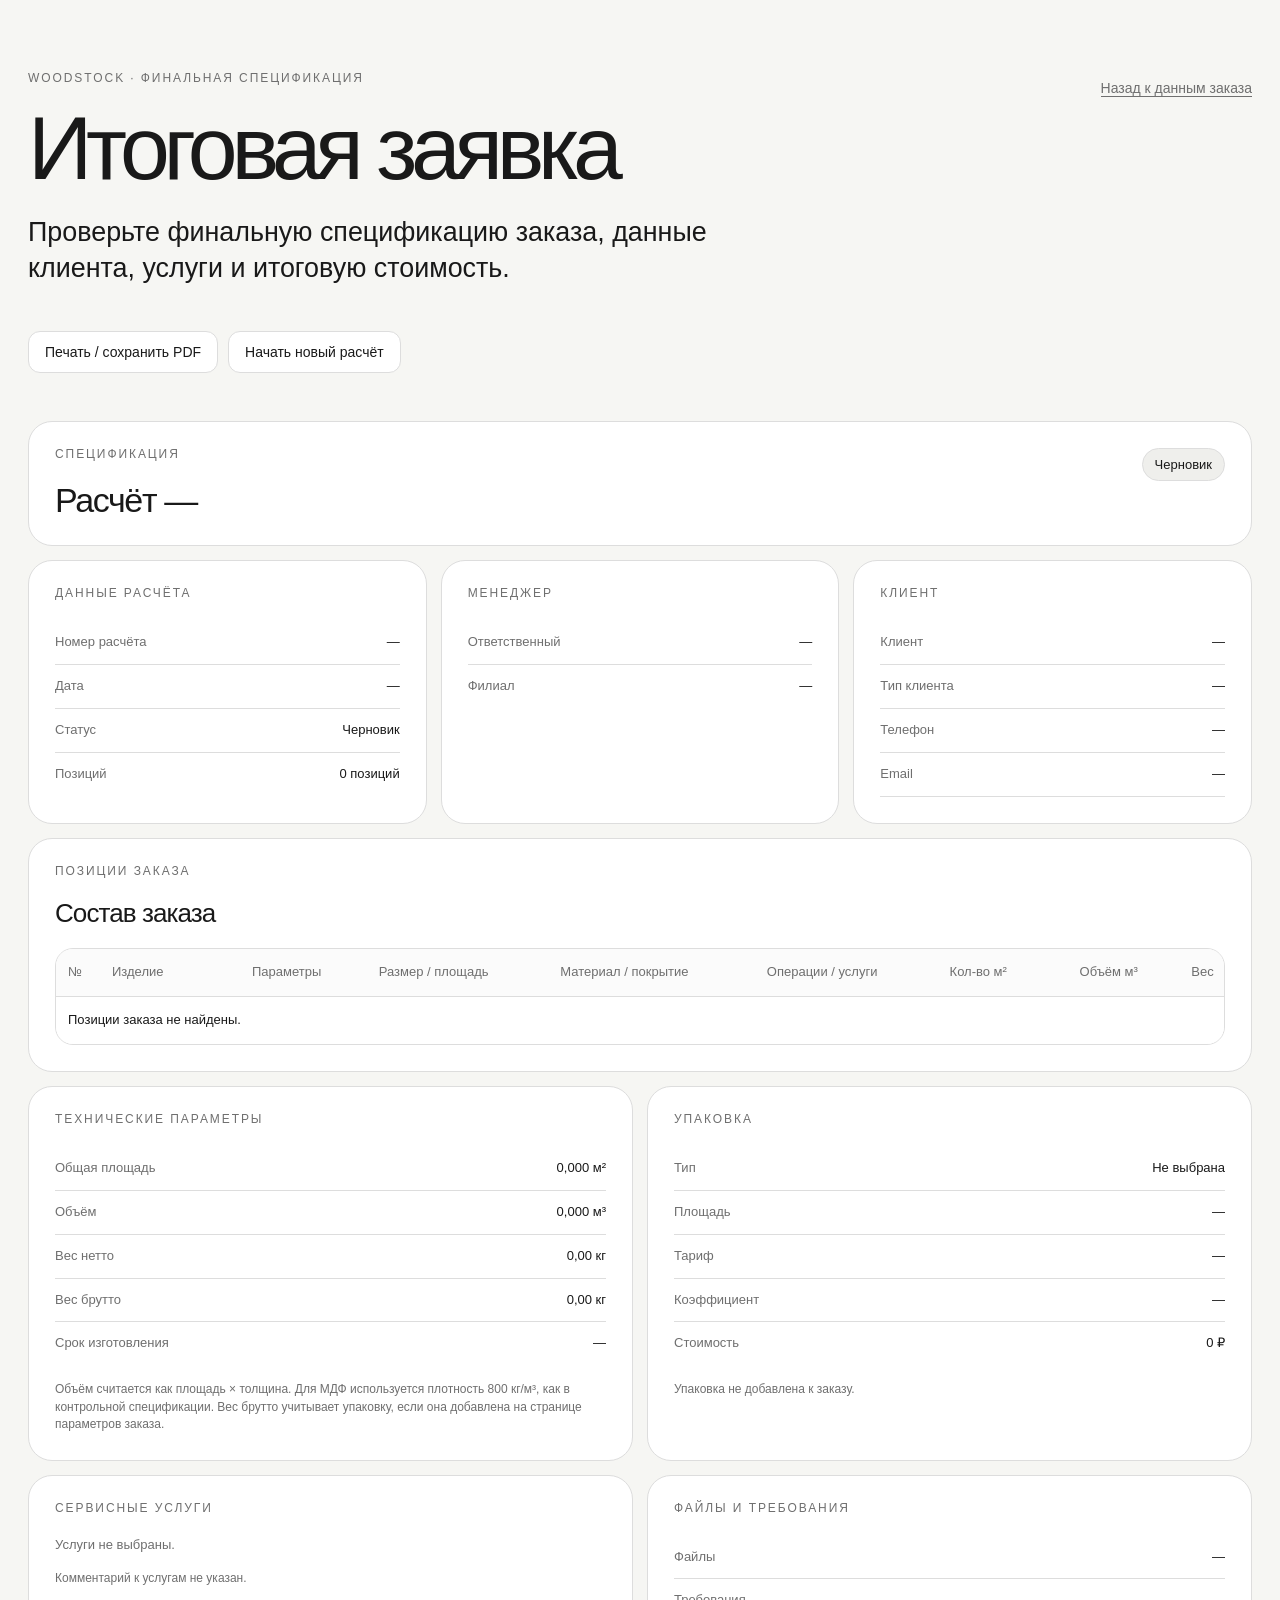
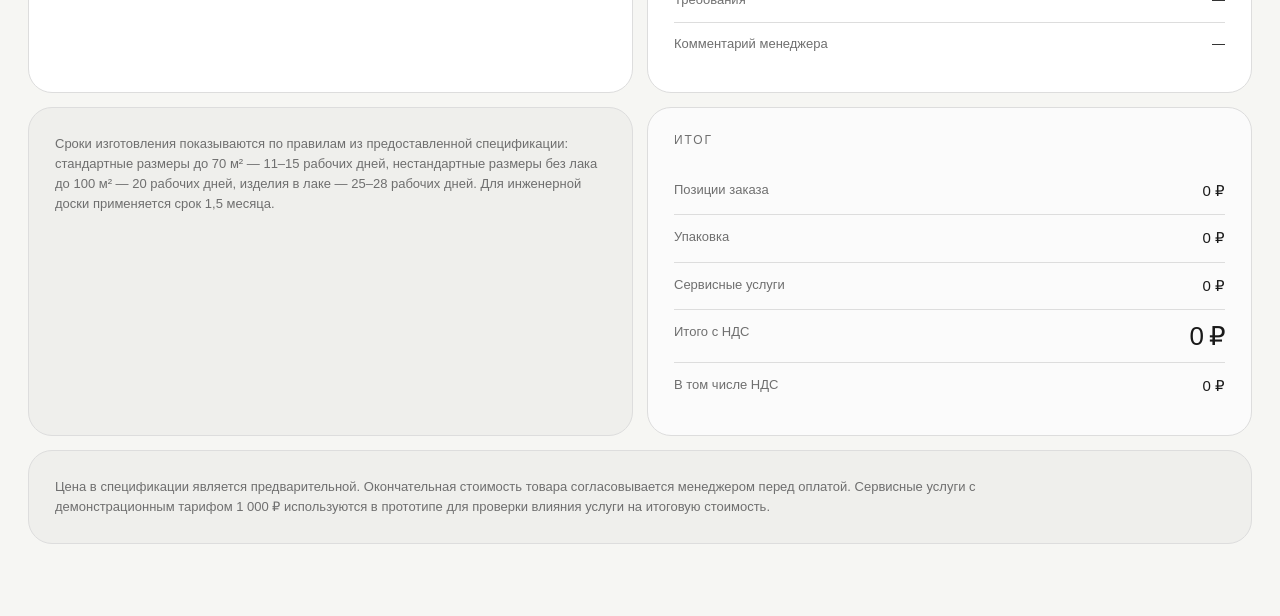
==== pages/final-specification.html @ cfa59ae8 "Initial prototype" ====
<!DOCTYPE html>
<html lang="ru">
<head>
  <meta charset="UTF-8" />
  <meta name="viewport" content="width=device-width, initial-scale=1.0" />
  <title>Woodstock — финальная спецификация</title>
  <link rel="stylesheet" href="../css/main.css" />
  <style>
    .final-table {
      min-width: 1380px;
    }
  </style>
</head>
<body>
  <main class="start-page calc-page final-page">
    <section class="calc-head final-page__head">
      <div>
        <p class="kicker">WOODSTOCK · Финальная спецификация</p>
        <h1>Итоговая заявка</h1>
        <p class="lead">
          Проверьте финальную спецификацию заказа, данные клиента, услуги и итоговую стоимость.
        </p>
      </div>

      <a class="back-link no-print" href="order-details.html">Назад к данным заказа</a>
    </section>

    <section class="final-actions no-print">
      <button class="secondary-button" id="printBtn" type="button">
        Печать / сохранить PDF
      </button>

      <button class="secondary-button" id="newOrderBtn" type="button">
        Начать новый расчёт
      </button>
    </section>

    <section class="final-document">
      <section class="final-card final-card--header">
        <div>
          <p class="kicker">Спецификация</p>
          <h2>Расчёт <span id="orderNumber">—</span></h2>
        </div>

        <div class="final-status">
          <span id="orderStatus">—</span>
        </div>
      </section>

      <section class="final-grid">
        <div class="final-card">
          <p class="kicker">Данные расчёта</p>

          <dl class="final-list">
            <div>
              <dt>Номер расчёта</dt>
              <dd id="metaOrderNumber">—</dd>
            </div>
            <div>
              <dt>Дата</dt>
              <dd id="metaOrderDate">—</dd>
            </div>
            <div>
              <dt>Статус</dt>
              <dd id="metaOrderStatus">—</dd>
            </div>
            <div>
              <dt>Позиций</dt>
              <dd id="metaItemsCount">—</dd>
            </div>
          </dl>
        </div>

        <div class="final-card">
          <p class="kicker">Менеджер</p>

          <dl class="final-list">
            <div>
              <dt>Ответственный</dt>
              <dd id="managerName">—</dd>
            </div>
            <div>
              <dt>Филиал</dt>
              <dd id="managerBranch">—</dd>
            </div>
          </dl>
        </div>

        <div class="final-card">
          <p class="kicker">Клиент</p>

          <dl class="final-list">
            <div>
              <dt>Клиент</dt>
              <dd id="clientName">—</dd>
            </div>
            <div>
              <dt>Тип клиента</dt>
              <dd id="clientType">—</dd>
            </div>
            <div>
              <dt>Телефон</dt>
              <dd id="clientPhone">—</dd>
            </div>
            <div>
              <dt>Email</dt>
              <dd id="clientEmail">—</dd>
            </div>
            <div id="companyRow">
              <dt>Компания</dt>
              <dd id="clientCompany">—</dd>
            </div>
            <div id="innRow">
              <dt>ИНН</dt>
              <dd id="clientInn">—</dd>
            </div>
          </dl>
        </div>
      </section>

      <section class="final-card">
        <div class="final-card__head">
          <div>
            <p class="kicker">Позиции заказа</p>
            <h2>Состав заказа</h2>
          </div>
        </div>

        <div class="final-table-wrap">
          <table class="final-table">
            <thead>
              <tr>
                <th>№</th>
                <th>Изделие</th>
                <th>Параметры</th>
                <th>Размер / площадь</th>
                <th>Материал / покрытие</th>
                <th>Операции / услуги</th>
                <th>Кол-во м²</th>
                <th>Объём м³</th>
                <th>Вес</th>
                <th>Срок</th>
                <th>Стоимость</th>
              </tr>
            </thead>

            <tbody id="itemsTableBody"></tbody>
          </table>
        </div>
      </section>

      <section class="final-grid final-grid--two">
        <div class="final-card">
          <p class="kicker">Технические параметры</p>

          <dl class="final-list">
            <div>
              <dt>Общая площадь</dt>
              <dd id="technicalArea">—</dd>
            </div>
            <div>
              <dt>Объём</dt>
              <dd id="technicalVolume">—</dd>
            </div>
            <div>
              <dt>Вес нетто</dt>
              <dd id="technicalNetWeight">—</dd>
            </div>
            <div>
              <dt>Вес брутто</dt>
              <dd id="technicalGrossWeight">—</dd>
            </div>
            <div>
              <dt>Срок изготовления</dt>
              <dd id="technicalProductionTerm">—</dd>
            </div>
          </dl>

          <p class="final-note">
            Объём считается как площадь × толщина. Для МДФ используется плотность 800 кг/м³, как в контрольной спецификации.
            Вес брутто учитывает упаковку, если она добавлена на странице параметров заказа.
          </p>
        </div>

        <div class="final-card">
          <p class="kicker">Упаковка</p>

          <dl class="final-list">
            <div>
              <dt>Тип</dt>
              <dd id="packagingName">—</dd>
            </div>
            <div>
              <dt>Площадь</dt>
              <dd id="packagingArea">—</dd>
            </div>
            <div>
              <dt>Тариф</dt>
              <dd id="packagingRate">—</dd>
            </div>
            <div>
              <dt>Коэффициент</dt>
              <dd id="packagingMultiplier">—</dd>
            </div>
            <div>
              <dt>Стоимость</dt>
              <dd id="packagingTotal">—</dd>
            </div>
          </dl>

          <p class="final-note" id="packagingNote">
            —
          </p>
        </div>
      </section>

      <section class="final-grid final-grid--two">
        <div class="final-card">
          <p class="kicker">Сервисные услуги</p>

          <div class="final-services" id="servicesList">
            Услуги не выбраны.
          </div>

          <p class="final-note" id="servicesComment">
            —
          </p>
        </div>

        <div class="final-card">
          <p class="kicker">Файлы и требования</p>

          <dl class="final-list">
            <div>
              <dt>Файлы</dt>
              <dd id="filesList">—</dd>
            </div>
            <div>
              <dt>Требования</dt>
              <dd id="orderRequirements">—</dd>
            </div>
            <div>
              <dt>Комментарий менеджера</dt>
              <dd id="managerComment">—</dd>
            </div>
          </dl>
        </div>
      </section>

      <section class="final-grid final-grid--two">
        <div class="final-card final-card--notice">
          <p>
            Сроки изготовления показываются по правилам из предоставленной спецификации:
            стандартные размеры до 70 м² — 11–15 рабочих дней, нестандартные размеры без лака до 100 м² — 20 рабочих дней,
            изделия в лаке — 25–28 рабочих дней. Для инженерной доски применяется срок 1,5 месяца.
          </p>
        </div>

        <div class="final-card final-card--total">
          <p class="kicker">Итог</p>

          <dl class="final-total-list">
            <div>
              <dt>Позиции заказа</dt>
              <dd id="itemsTotal">—</dd>
            </div>
            <div>
              <dt>Упаковка</dt>
              <dd id="summaryPackagingTotal">—</dd>
            </div>
            <div>
              <dt>Сервисные услуги</dt>
              <dd id="summaryServicesTotal">—</dd>
            </div>
            <div>
              <dt>Итого с НДС</dt>
              <dd id="finalTotal">—</dd>
            </div>
            <div>
              <dt>В том числе НДС</dt>
              <dd id="finalVat">—</dd>
            </div>
          </dl>
        </div>
      </section>

      <section class="final-card final-card--notice">
        <p>
          Цена в спецификации является предварительной. Окончательная стоимость товара
          согласовывается менеджером перед оплатой. Сервисные услуги с демонстрационным
          тарифом 1 000 ₽ используются в прототипе для проверки влияния услуги на итоговую стоимость.
        </p>
      </section>
    </section>
  </main>

  <script src="../js/final-specification.js"></script>
</body>
</html>
---- css/main.css ----
* {
  box-sizing: border-box;
}

:root {
  --bg: #f6f6f3;
  --white: #ffffff;
  --black: #111111;
  --text: #191919;
  --muted: #6f6f6f;
  --line: #dddddd;
  --line-dark: #bdbdbd;
  --soft: #efefec;
  --warning-bg: #f7f1e8;
  --warning-line: #ddc8a8;
  --ok-bg: #f1f6ef;
  --ok-line: #c9d8c0;
}

html {
  font-size: 16px;
}

body {
  margin: 0;
  font-family: Arial, Helvetica, sans-serif;
  color: var(--text);
  background: var(--bg);
}

a {
  color: inherit;
  text-decoration: none;
}

button,
input,
select,
textarea {
  font: inherit;
}

button {
  border: 0;
}

/* Base pages */

.start-page {
  min-height: 100vh;
  max-width: 1080px;
  margin: 0 auto;
  padding: 96px 28px 72px;
  display: grid;
  align-content: center;
  gap: 72px;
}

.start-hero {
  max-width: 820px;
}

.kicker {
  margin: 0 0 22px;
  font-size: 12px;
  line-height: 1;
  letter-spacing: 0.16em;
  text-transform: uppercase;
  color: var(--muted);
}

h1,
h2,
p {
  margin-top: 0;
}

h1 {
  max-width: 840px;
  margin-bottom: 28px;
  font-size: clamp(54px, 7vw, 92px);
  line-height: 0.94;
  font-weight: 500;
  letter-spacing: -0.07em;
}

.lead {
  max-width: 720px;
  margin-bottom: 18px;
  font-size: clamp(22px, 2.1vw, 28px);
  line-height: 1.35;
  color: var(--text);
}

.note {
  max-width: 660px;
  margin-bottom: 0;
  font-size: 15px;
  line-height: 1.55;
  color: var(--muted);
}

/* Start screen */

.mode-section {
  max-width: 860px;
}

.mode-section h2 {
  margin-bottom: 18px;
  font-size: 24px;
  line-height: 1.2;
  font-weight: 500;
  letter-spacing: -0.03em;
}

.mode-list {
  display: grid;
  gap: 10px;
}

.mode-card {
  min-height: 112px;
  padding: 24px 26px;
  display: grid;
  grid-template-columns: 1fr auto;
  gap: 24px;
  align-items: center;
  background: var(--white);
  border: 1px solid var(--line);
  border-radius: 24px;
}

.mode-card--active {
  cursor: pointer;
  transition:
    transform 0.16s ease,
    border-color 0.16s ease,
    background-color 0.16s ease;
}

.mode-card--active:hover {
  transform: translateY(-1px);
  border-color: var(--black);
  background: #fbfbfb;
}

.mode-card--disabled {
  opacity: 0.45;
  background: var(--soft);
}

.mode-card__body {
  display: grid;
  gap: 8px;
}

.mode-card__title {
  font-size: 22px;
  line-height: 1.15;
  font-weight: 500;
  letter-spacing: -0.03em;
}

.mode-card__text {
  max-width: 680px;
  font-size: 15px;
  line-height: 1.45;
  color: var(--muted);
}

.mode-card__action {
  padding: 9px 14px;
  font-size: 13px;
  color: var(--black);
  border: 1px solid var(--line);
  border-radius: 999px;
  background: #fafafa;
  white-space: nowrap;
}

/* Product type screen */

.product-page {
  gap: 56px;
}

.product-section {
  margin-top: 0;
}

.product-list {
  display: grid;
  gap: 10px;
}

.product-card {
  min-height: 118px;
  padding: 24px 26px;
  display: grid;
  grid-template-columns: 48px 1fr auto;
  gap: 24px;
  align-items: center;
  background: var(--white);
  border: 1px solid var(--line);
  border-radius: 24px;
  cursor: pointer;
  transition:
    transform 0.16s ease,
    border-color 0.16s ease,
    background-color 0.16s ease;
}

.product-card:hover {
  transform: translateY(-1px);
  border-color: var(--black);
  background: #fbfbfb;
}

.product-card__number {
  font-size: 13px;
  color: var(--muted);
  letter-spacing: 0.08em;
}

.product-card__body {
  display: grid;
  gap: 8px;
}

.product-card__title {
  font-size: 22px;
  line-height: 1.15;
  font-weight: 500;
  letter-spacing: -0.03em;
}

.product-card__text {
  max-width: 680px;
  font-size: 15px;
  line-height: 1.45;
  color: var(--muted);
}

.product-card__action {
  padding: 9px 14px;
  font-size: 13px;
  color: var(--black);
  border: 1px solid var(--line);
  border-radius: 999px;
  background: #fafafa;
  white-space: nowrap;
}

.page-nav {
  max-width: 860px;
  padding-top: 18px;
  border-top: 1px solid var(--line);
}

.page-nav a {
  font-size: 14px;
  color: var(--muted);
  border-bottom: 1px solid currentColor;
}

.page-nav a:hover {
  color: var(--black);
}

/* Calculation screen */

.calc-page {
  max-width: 1280px;
  padding-top: 72px;
  gap: 48px;
  align-content: start;
}

.calc-head {
  display: flex;
  justify-content: space-between;
  align-items: flex-start;
  gap: 32px;
}

.calc-head h1 {
  max-width: 780px;
  margin-bottom: 24px;
}

.back-link {
  flex: 0 0 auto;
  margin-top: 8px;
  font-size: 14px;
  color: var(--muted);
  border-bottom: 1px solid currentColor;
}

.back-link:hover {
  color: var(--black);
}

.calc-layout {
  display: grid;
  grid-template-columns: minmax(0, 1fr) 390px;
  gap: 28px;
  align-items: start;
}

.calc-form {
  display: grid;
  gap: 14px;
}

.form-block {
  min-width: 0;
  padding: 26px;
  background: var(--white);
  border: 1px solid var(--line);
  border-radius: 24px;
}

.form-block h2 {
  margin-bottom: 22px;
  font-size: 22px;
  line-height: 1.2;
  font-weight: 500;
  letter-spacing: -0.03em;
}

.field {
  min-width: 0;
  margin-bottom: 20px;
  display: grid;
  gap: 8px;
}

.field:last-child {
  margin-bottom: 0;
}

.field__label {
  display: block;
  font-size: 14px;
  line-height: 1.25;
  color: var(--text);
}

.field__note {
  max-width: 680px;
  font-size: 13px;
  line-height: 1.45;
  color: var(--muted);
}

input,
select,
textarea {
  width: 100%;
  min-width: 0;
  max-width: 100%;
  min-height: 48px;
  padding: 12px 14px;
  font-family: Arial, Helvetica, sans-serif;
  font-size: 15px;
  color: var(--text);
  background: #fbfbfb;
  border: 1px solid var(--line);
  border-radius: 14px;
  outline: none;
}

textarea {
  resize: vertical;
  line-height: 1.45;
}

input:focus,
select:focus,
textarea:focus {
  border-color: var(--black);
  background: var(--white);
}

input:disabled,
select:disabled {
  color: var(--muted);
  background: var(--soft);
  cursor: not-allowed;
}

/* Generic form grids */

.field-grid {
  display: grid;
  grid-template-columns: repeat(3, minmax(0, 1fr));
  gap: 14px;
  align-items: start;
}

.field-grid > .field {
  min-width: 0;
}

/* Old single-size grid support */

.field-grid--size {
  grid-template-columns:
    minmax(0, 1fr)
    minmax(0, 1fr)
    minmax(140px, 180px);
}

.field-grid--size .field:last-child {
  max-width: 180px;
}

/* Multi-size rows */

.standard-size-list {
  margin: 0 0 28px;
  padding: 18px;
  background: var(--soft);
  border: 1px solid var(--line);
  border-radius: 18px;
}

.standard-size-list .field__label {
  display: block;
  margin-bottom: 10px;
  font-size: 16px;
  line-height: 1.25;
  font-weight: 500;
  color: var(--text);
}

.standard-size-list .field__note {
  margin: 0;
  max-width: 820px;
  font-size: 14px;
  line-height: 1.5;
  color: var(--muted);
}

.standard-size-values {
  margin-top: 14px;
  display: grid;
  grid-template-columns: repeat(3, minmax(0, 1fr));
  gap: 8px;
}

.standard-size-values span {
  padding: 9px 10px;
  display: block;
  min-width: 0;
  font-size: 13px;
  line-height: 1.25;
  font-weight: 400;
  color: var(--text);
  background: var(--white);
  border: 1px solid var(--line);
  border-radius: 12px;
  text-align: left;
  white-space: nowrap;
}

.standard-size-values span:not(:last-child)::after {
  display: none;
}

.size-rows-head {
  margin: 0 0 16px;
  display: grid;
  gap: 5px;
}

.size-rows-head span {
  font-size: 16px;
  line-height: 1.25;
  font-weight: 500;
  color: var(--text);
}

.size-rows-head small {
  font-size: 13px;
  line-height: 1.45;
  color: var(--muted);
}

.size-rows {
  display: grid;
  gap: 12px;
}

.size-row {
  padding: 16px;
  background: #fbfbfb;
  border: 1px solid var(--line);
  border-radius: 18px;
}

.field-grid--size-row {
  display: grid;
  grid-template-columns:
    minmax(0, 1fr)
    minmax(0, 1fr)
    minmax(130px, 170px)
    92px;
  gap: 12px;
  align-items: start;
}

.field-grid--size-row .field {
  margin-bottom: 0;
}

.size-row__actions {
  min-width: 0;
  padding-top: 26px;
  display: flex;
  align-items: flex-start;
}

.size-row__remove {
  width: 100%;
  min-height: 48px;
  padding: 10px 12px;
  font-size: 13px;
  line-height: 1.2;
  color: var(--muted);
  background: var(--white);
  border: 1px solid var(--line);
  border-radius: 12px;
  cursor: pointer;
}

.size-row__remove:hover {
  color: var(--text);
  border-color: var(--black);
}

.size-row__remove:disabled {
  opacity: 0.45;
  cursor: default;
  color: var(--muted);
  background: var(--soft);
  border-color: var(--line);
}

.add-size-row-button {
  width: fit-content;
  min-height: 44px;
  margin-top: 16px;
  padding: 10px 16px;
  font-size: 14px;
  line-height: 1.2;
  border-radius: 12px;
}

.size-note {
  margin: 12px 0 0;
  max-width: 760px;
}

/* Conditional blocks */

.conditional-block {
  display: grid;
  gap: 20px;
}

.is-hidden {
  display: none !important;
}

.field-warning {
  margin: 4px 0 0;
  padding: 12px 14px;
  font-size: 13px;
  line-height: 1.45;
  color: var(--black);
  background: #f1f1ee;
  border: 1px solid var(--line-dark);
  border-radius: 14px;
}

/* Status */

.field-status {
  margin-top: 12px;
  padding: 13px 14px;
  font-size: 14px;
  line-height: 1.45;
  border-radius: 14px;
  border: 1px solid var(--line);
}

.field-status--ok {
  color: var(--text);
  background: var(--ok-bg);
  border-color: var(--ok-line);
}

.field-status--warning {
  color: var(--text);
  background: var(--warning-bg);
  border-color: var(--warning-line);
}

/* Specification panel */

.spec-panel {
  position: sticky;
  top: 24px;
}

.spec-panel__inner {
  padding: 26px;
  background: var(--white);
  color: var(--text);
  border: 1px solid var(--line);
  border-radius: 28px;
}

.spec-panel .kicker {
  color: var(--muted);
}

.spec-title {
  margin: 0 0 24px;
  font-size: 28px;
  line-height: 1.1;
  font-weight: 500;
  letter-spacing: -0.04em;
}

.empty-spec {
  min-height: 180px;
  padding: 22px;
  display: grid;
  place-items: center;
  text-align: center;
  font-size: 15px;
  line-height: 1.45;
  color: var(--muted);
  background: var(--soft);
  border: 1px solid var(--line);
  border-radius: 18px;
}

.spec-content {
  display: block;
}

.spec-list {
  margin: 0;
  display: grid;
  gap: 0;
}

.spec-list div {
  padding: 13px 0;
  display: grid;
  grid-template-columns: 1fr 1.2fr;
  gap: 16px;
  border-bottom: 1px solid var(--line);
}

.spec-list dt {
  font-size: 13px;
  color: var(--muted);
}

.spec-list dd {
  margin: 0;
  font-size: 13px;
  line-height: 1.4;
  color: var(--text);
  text-align: right;
}

.formula-box {
  margin-top: 22px;
  padding: 16px;
  background: var(--soft);
  border: 1px solid var(--line);
  border-radius: 18px;
}

.formula-box span {
  display: block;
  margin-bottom: 6px;
  font-size: 12px;
  color: var(--muted);
  text-transform: uppercase;
  letter-spacing: 0.12em;
}

.formula-box p {
  margin: 0;
  font-size: 13px;
  line-height: 1.45;
  color: var(--text);
}

.total-box {
  margin-top: 18px;
  padding-top: 22px;
  border-top: 1px solid var(--line);
  display: grid;
  gap: 6px;
}

.total-box span {
  font-size: 13px;
  color: var(--muted);
}

.total-box strong {
  font-size: 34px;
  line-height: 1;
  font-weight: 500;
  letter-spacing: -0.05em;
}

.total-box small {
  font-size: 12px;
  line-height: 1.4;
  color: var(--muted);
}

.spec-note {
  margin: 18px 0 0;
  font-size: 12px;
  line-height: 1.45;
  color: var(--muted);
}

/* Price breakdown */

.breakdown-list {
  margin-top: 18px;
  display: grid;
  gap: 8px;
}

.breakdown-row {
  padding: 10px 0;
  display: flex;
  justify-content: space-between;
  gap: 16px;
  font-size: 13px;
  border-bottom: 1px solid var(--line);
}

.breakdown-row span {
  color: var(--muted);
}

.breakdown-row strong {
  font-weight: 500;
  color: var(--text);
}

/* Buttons */

.next-step-button {
  width: 100%;
  min-height: 48px;
  margin-top: 22px;
  padding: 13px 16px;
  font-size: 14px;
  color: var(--white);
  background: var(--black);
  border: 1px solid var(--black);
  border-radius: 14px;
  cursor: pointer;
}

.next-step-button:hover {
  background: #333333;
}

.next-step-button:disabled {
  cursor: default;
  opacity: 0.6;
}

.next-step-link {
  display: block;
  width: 100%;
  margin-top: 10px;
  padding: 13px 16px;
  text-align: center;
  font-size: 14px;
  color: var(--text);
  background: var(--white);
  border: 1px solid var(--line);
  border-radius: 14px;
}

.next-step-link:hover {
  border-color: var(--black);
}

.table-actions button,
.secondary-button {
  min-height: 34px;
  padding: 8px 10px;
  font-size: 12px;
  color: var(--text);
  background: var(--white);
  border: 1px solid var(--line);
  border-radius: 10px;
  cursor: pointer;
}

.table-actions button:hover,
.secondary-button:hover {
  border-color: var(--black);
}

.secondary-button:disabled {
  opacity: 0.45;
  cursor: default;
}

/* Summary / order check page */

.summary-layout {
  width: 100%;
  display: grid;
  grid-template-columns: minmax(0, 1fr) 360px;
  gap: 28px;
  align-items: start;
}

.summary-main {
  min-width: 0;
  display: grid;
  gap: 14px;
}

.summary-card {
  min-width: 0;
  padding: 26px;
  background: var(--white);
  border: 1px solid var(--line);
  border-radius: 24px;
  overflow: hidden;
}

.summary-card__head {
  margin-bottom: 22px;
  display: flex;
  justify-content: space-between;
  gap: 24px;
  align-items: flex-start;
}

.summary-card__head h2 {
  margin-bottom: 0;
  font-size: 28px;
  line-height: 1.1;
  font-weight: 500;
  letter-spacing: -0.04em;
}

.summary-status {
  flex: 0 0 auto;
  padding: 8px 12px;
  font-size: 13px;
  color: var(--text);
  background: var(--soft);
  border: 1px solid var(--line);
  border-radius: 999px;
  white-space: nowrap;
}

.summary-meta {
  margin: 0;
  display: grid;
  grid-template-columns: repeat(4, minmax(0, 1fr));
  border-top: 1px solid var(--line);
}

.summary-meta div {
  min-width: 0;
  padding: 18px 18px 0 0;
  display: grid;
  gap: 6px;
}

.summary-meta dt {
  font-size: 13px;
  color: var(--muted);
}

.summary-meta dd {
  min-width: 0;
  margin: 0;
  font-size: 18px;
  line-height: 1.2;
  color: var(--text);
  letter-spacing: -0.03em;
  word-break: break-word;
}

.empty-summary {
  min-height: 220px;
  padding: 32px;
  display: grid;
  place-items: center;
  gap: 18px;
  text-align: center;
  background: var(--soft);
  border: 1px solid var(--line);
  border-radius: 18px;
}

.empty-summary[hidden],
.summary-table-wrap[hidden] {
  display: none !important;
}

.empty-summary p {
  margin: 0;
  color: var(--muted);
}

.next-step-button--inline {
  width: auto;
  min-width: 180px;
  display: inline-grid;
  place-items: center;
  text-align: center;
}

.summary-table-wrap {
  width: 100%;
  max-width: 100%;
  overflow-x: auto;
  overflow-y: hidden;
  border: 1px solid var(--line);
  border-radius: 18px;
}

.summary-table {
  width: 100%;
  min-width: 980px;
  border-collapse: collapse;
  background: var(--white);
}

.summary-table th,
.summary-table td {
  padding: 14px 12px;
  vertical-align: top;
  text-align: left;
  font-size: 13px;
  line-height: 1.45;
  border-bottom: 1px solid var(--line);
}

.summary-table th {
  color: var(--muted);
  font-weight: 400;
  background: #fbfbfb;
}

.summary-table th:nth-child(1),
.summary-table td:nth-child(1) {
  width: 44px;
}

.summary-table th:nth-child(2),
.summary-table td:nth-child(2) {
  width: 130px;
}

.summary-table th:nth-child(7),
.summary-table td:nth-child(7) {
  width: 120px;
}

.summary-table th:nth-child(8),
.summary-table td:nth-child(8) {
  width: 116px;
}

.summary-table td strong {
  display: block;
  font-weight: 500;
  color: var(--text);
}

.summary-table td small {
  display: block;
  margin-top: 4px;
  font-size: 12px;
  line-height: 1.35;
  color: var(--muted);
}

.table-actions {
  display: grid;
  gap: 6px;
}

.is-disabled {
  pointer-events: none;
  opacity: 0.45;
}

.summary-layout .spec-panel {
  width: 100%;
  min-width: 0;
  position: sticky;
  top: 24px;
}

.summary-layout .spec-panel__inner {
  width: 100%;
}

/* Summary sidebar buttons */

.summary-layout .spec-panel .next-step-button,
.summary-layout .spec-panel .next-step-link {
  width: 100%;
  max-width: 100%;
  min-height: 52px;
  padding: 14px 18px;
  display: grid;
  place-items: center;
  text-align: center;
  font-size: 15px;
  line-height: 1.2;
  white-space: normal;
  border-radius: 16px;
  box-sizing: border-box;
}

.summary-layout .spec-panel .next-step-button {
  margin-top: 18px;
}

.summary-layout .spec-panel .next-step-link {
  margin-top: 10px;
  color: var(--text);
  background: var(--white);
  border: 1px solid var(--line);
  text-decoration: none;
}

.summary-layout .spec-panel .next-step-link:hover {
  border-color: var(--black);
}

.summary-layout .spec-panel .spec-note {
  margin-bottom: 0;
}

/* Responsive */

@media (max-width: 1180px) {
  .summary-layout {
    grid-template-columns: 1fr;
  }

  .summary-layout .spec-panel {
    position: static;
  }

  .summary-layout .spec-panel .next-step-button,
  .summary-layout .spec-panel .next-step-link {
    max-width: 360px;
  }
}

@media (max-width: 1100px) {
  .field-grid {
    grid-template-columns: 1fr 1fr;
  }

  .field-grid--size {
    grid-template-columns: 1fr 1fr;
  }

  .field-grid--size .field:last-child {
    max-width: none;
  }

  .field-grid--size-row {
    grid-template-columns:
      minmax(0, 1fr)
      minmax(0, 1fr)
      minmax(130px, 170px)
      92px;
  }
}

@media (max-width: 980px) {
  .calc-layout {
    grid-template-columns: 1fr;
  }

  .spec-panel {
    position: static;
  }

  .field-grid--size-row {
    grid-template-columns:
      minmax(0, 1fr)
      minmax(0, 1fr)
      minmax(130px, 170px)
      92px;
  }

  .standard-size-values {
    grid-template-columns: 1fr 1fr;
  }
}

@media (max-width: 760px) {
  .start-page {
    min-height: auto;
    padding: 56px 20px 48px;
    align-content: start;
    gap: 48px;
  }

  h1 {
    font-size: 48px;
  }

  .lead {
    font-size: 19px;
  }

  .mode-card,
  .product-card {
    grid-template-columns: 1fr;
    gap: 16px;
    padding: 22px;
  }

  .mode-card__action,
  .product-card__action {
    width: fit-content;
  }

  .calc-page {
    padding-top: 56px;
  }

  .calc-head {
    flex-direction: column;
  }

  .field-grid,
  .field-grid--size,
  .field-grid--size-row {
    grid-template-columns: 1fr;
  }

  .spec-list div {
    grid-template-columns: 1fr;
  }

  .spec-list dd {
    text-align: left;
  }

  .total-box strong {
    font-size: 30px;
  }

  .standard-size-list {
    padding: 16px;
    border-radius: 18px;
  }

  .standard-size-values {
    grid-template-columns: 1fr;
  }

  .standard-size-values span {
    white-space: normal;
  }

  .size-row__actions {
    padding-top: 0;
  }

  .size-row__remove,
  .add-size-row-button {
    width: 100%;
  }

  .summary-card__head {
    display: grid;
  }

  .summary-meta {
    grid-template-columns: 1fr;
  }

  .summary-table {
    min-width: 920px;
  }

  .summary-layout .spec-panel .next-step-button,
  .summary-layout .spec-panel .next-step-link {
    max-width: none;
  }
}

/* Order options page */

.option-info-box {
  margin-bottom: 22px;
  padding: 18px;
  background: var(--soft);
  border: 1px solid var(--line);
  border-radius: 18px;
}

.option-info-box p {
  max-width: 820px;
  margin: 0;
  font-size: 14px;
  line-height: 1.5;
  color: var(--muted);
}

.option-info-box--warning {
  background: var(--warning-bg);
  border-color: var(--warning-line);
}

.tariff-grid {
  margin-top: 14px;
  display: grid;
  grid-template-columns: repeat(4, minmax(0, 1fr));
  gap: 8px;
}

.tariff-grid span {
  padding: 9px 10px;
  font-size: 13px;
  line-height: 1.25;
  color: var(--text);
  background: var(--white);
  border: 1px solid var(--line);
  border-radius: 12px;
}

.option-row {
  padding: 18px;
  display: grid;
  grid-template-columns: minmax(0, 1fr) 240px;
  gap: 18px;
  align-items: center;
  background: #fbfbfb;
  border: 1px solid var(--line);
  border-radius: 18px;
}

.option-row strong {
  display: block;
  margin-bottom: 5px;
  font-size: 16px;
  line-height: 1.25;
  font-weight: 500;
  color: var(--text);
}

.option-row span {
  display: block;
  font-size: 13px;
  line-height: 1.45;
  color: var(--muted);
}

.option-row select {
  margin: 0;
}

.option-result {
  margin-top: 14px;
  display: grid;
  grid-template-columns: repeat(4, minmax(0, 1fr));
  border: 1px solid var(--line);
  border-radius: 18px;
  overflow: hidden;
}

.option-result div {
  min-width: 0;
  padding: 16px;
  display: grid;
  gap: 6px;
  background: var(--white);
  border-right: 1px solid var(--line);
}

.option-result div:last-child {
  border-right: 0;
}

.option-result span {
  font-size: 13px;
  line-height: 1.3;
  color: var(--muted);
}

.option-result strong {
  font-size: 17px;
  line-height: 1.2;
  font-weight: 500;
  color: var(--text);
}

.option-note {
  margin: 12px 0 0;
  max-width: 820px;
  font-size: 13px;
  line-height: 1.45;
  color: var(--muted);
}

.service-list {
  display: grid;
  gap: 10px;
}

.service-card {
  padding: 16px;
  display: grid;
  grid-template-columns: 22px minmax(0, 1fr);
  gap: 12px;
  align-items: flex-start;
  background: #fbfbfb;
  border: 1px solid var(--line);
  border-radius: 18px;
  cursor: pointer;
}

.service-card:hover {
  border-color: var(--black);
}

.service-card input {
  width: 18px;
  height: 18px;
  min-height: 18px;
  margin: 2px 0 0;
  padding: 0;
  accent-color: var(--black);
}

.service-card strong {
  display: block;
  margin-bottom: 4px;
  font-size: 15px;
  line-height: 1.25;
  font-weight: 500;
  color: var(--text);
}

.service-card span {
  display: block;
  font-size: 13px;
  line-height: 1.45;
  color: var(--muted);
}

.option-comment {
  margin-top: 18px;
}

.option-summary-list {
  margin-top: 22px;
  display: grid;
  border-top: 1px solid var(--line);
}

.option-summary-list div {
  padding: 13px 0;
  display: flex;
  justify-content: space-between;
  gap: 14px;
  border-bottom: 1px solid var(--line);
}

.option-summary-list span {
  font-size: 13px;
  line-height: 1.35;
  color: var(--muted);
}

.option-summary-list strong {
  font-size: 13px;
  line-height: 1.35;
  font-weight: 500;
  color: var(--text);
  text-align: right;
}

@media (max-width: 980px) {
  .tariff-grid {
    grid-template-columns: 1fr 1fr;
  }

  .option-row {
    grid-template-columns: 1fr;
  }

  .option-result {
    grid-template-columns: 1fr 1fr;
  }

  .option-result div:nth-child(2) {
    border-right: 0;
  }

  .option-result div:nth-child(1),
  .option-result div:nth-child(2) {
    border-bottom: 1px solid var(--line);
  }
}

@media (max-width: 760px) {
  .tariff-grid {
    grid-template-columns: 1fr;
  }

  .option-result {
    grid-template-columns: 1fr;
  }

  .option-result div {
    border-right: 0;
    border-bottom: 1px solid var(--line);
  }

  .option-result div:last-child {
    border-bottom: 0;
  }
}

/* Order details page */

.file-upload-box {
  margin-bottom: 20px;
}

.uploaded-files {
  margin-top: 10px;
  padding: 14px;
  display: flex;
  flex-wrap: wrap;
  gap: 8px;
  min-height: 48px;
  align-items: center;
  font-size: 13px;
  line-height: 1.4;
  color: var(--muted);
  background: var(--soft);
  border: 1px solid var(--line);
  border-radius: 14px;
}

.uploaded-files span {
  padding: 7px 10px;
  color: var(--text);
  background: var(--white);
  border: 1px solid var(--line);
  border-radius: 999px;
}

/* Final specification page */

.final-page {
  max-width: 1280px;
}

.final-page__head {
  margin-bottom: 0;
}

.final-actions {
  margin-top: -22px;
  display: flex;
  flex-wrap: wrap;
  gap: 10px;
}

.final-actions .secondary-button {
  min-height: 42px;
  padding: 10px 16px;
  font-size: 14px;
  border-radius: 12px;
}

.final-document {
  display: grid;
  gap: 14px;
}

.final-card {
  min-width: 0;
  padding: 26px;
  background: var(--white);
  border: 1px solid var(--line);
  border-radius: 24px;
}

.final-card--header {
  display: flex;
  justify-content: space-between;
  gap: 24px;
  align-items: flex-start;
}

.final-card--header h2 {
  margin: 0;
  font-size: 34px;
  line-height: 1.1;
  font-weight: 500;
  letter-spacing: -0.04em;
}

.final-status {
  flex: 0 0 auto;
  padding: 8px 12px;
  font-size: 13px;
  color: var(--text);
  background: var(--soft);
  border: 1px solid var(--line);
  border-radius: 999px;
  white-space: nowrap;
}

.final-grid {
  display: grid;
  grid-template-columns: repeat(3, minmax(0, 1fr));
  gap: 14px;
}

.final-grid--two {
  grid-template-columns: repeat(2, minmax(0, 1fr));
}

.final-card__head {
  margin-bottom: 20px;
}

.final-card__head h2 {
  margin: 0;
  font-size: 26px;
  line-height: 1.15;
  font-weight: 500;
  letter-spacing: -0.035em;
}

.final-list {
  margin: 0;
  display: grid;
  gap: 0;
}

.final-list div {
  padding: 12px 0;
  display: grid;
  grid-template-columns: 0.8fr 1.2fr;
  gap: 16px;
  border-bottom: 1px solid var(--line);
}

.final-list div:last-child {
  border-bottom: 0;
}

.final-list dt {
  font-size: 13px;
  line-height: 1.4;
  color: var(--muted);
}

.final-list dd {
  margin: 0;
  font-size: 13px;
  line-height: 1.45;
  color: var(--text);
  text-align: right;
  word-break: break-word;
}

.final-table-wrap {
  width: 100%;
  overflow-x: auto;
  border: 1px solid var(--line);
  border-radius: 18px;
}

.final-table {
  width: 100%;
  min-width: 1040px;
  border-collapse: collapse;
  background: var(--white);
}

.final-table th,
.final-table td {
  padding: 14px 12px;
  vertical-align: top;
  text-align: left;
  font-size: 13px;
  line-height: 1.45;
  border-bottom: 1px solid var(--line);
}

.final-table th {
  color: var(--muted);
  font-weight: 400;
  background: #fbfbfb;
}

.final-table th:nth-child(1),
.final-table td:nth-child(1) {
  width: 44px;
}

.final-table th:nth-child(2),
.final-table td:nth-child(2) {
  width: 140px;
}

.final-table th:nth-child(7),
.final-table td:nth-child(7) {
  width: 130px;
}

.final-table tr:last-child td {
  border-bottom: 0;
}

.final-table td strong {
  display: block;
  font-weight: 500;
  color: var(--text);
}

.final-table td small {
  display: block;
  margin-top: 4px;
  font-size: 12px;
  color: var(--muted);
}

.final-services {
  display: grid;
  gap: 8px;
  font-size: 13px;
  line-height: 1.45;
  color: var(--muted);
}

.final-service-row {
  padding: 12px;
  display: grid;
  grid-template-columns: minmax(0, 1fr) auto;
  gap: 6px 14px;
  background: #fbfbfb;
  border: 1px solid var(--line);
  border-radius: 14px;
}

.final-service-row span {
  color: var(--text);
}

.final-service-row strong {
  font-weight: 500;
  color: var(--text);
}

.final-service-row small {
  grid-column: 1 / -1;
  font-size: 12px;
  color: var(--muted);
}

.final-note {
  margin: 16px 0 0;
  font-size: 12px;
  line-height: 1.45;
  color: var(--muted);
}

.final-card--total {
  background: #fbfbfb;
}

.final-total-list {
  margin: 0;
  display: grid;
  gap: 0;
}

.final-total-list div {
  padding: 13px 0;
  display: flex;
  justify-content: space-between;
  gap: 16px;
  border-bottom: 1px solid var(--line);
}

.final-total-list div:last-child {
  border-bottom: 0;
}

.final-total-list dt {
  font-size: 13px;
  line-height: 1.4;
  color: var(--muted);
}

.final-total-list dd {
  margin: 0;
  font-size: 15px;
  line-height: 1.35;
  font-weight: 500;
  color: var(--text);
  text-align: right;
}

.final-total-list div:nth-last-child(2) dd {
  font-size: 26px;
  line-height: 1;
  letter-spacing: -0.04em;
}

.final-card--notice {
  background: var(--soft);
}

.final-card--notice p {
  max-width: 960px;
  margin: 0;
  font-size: 13px;
  line-height: 1.55;
  color: var(--muted);
}

@media (max-width: 980px) {
  .final-grid,
  .final-grid--two {
    grid-template-columns: 1fr;
  }

  .final-card--header {
    display: grid;
  }
}

@media print {
  @page {
    size: A4 landscape;
    margin: 8mm;
  }

  html,
  body {
    width: auto;
    min-width: 0;
    background: var(--white);
  }

  body {
    font-size: 11px;
    -webkit-print-color-adjust: exact;
    print-color-adjust: exact;
  }

  .no-print,
  .back-link,
  .final-actions {
    display: none !important;
  }

  .start-page,
  .calc-page,
  .final-page {
    max-width: none;
    min-height: auto;
    width: 100%;
    padding: 0;
    gap: 10px;
    display: block;
  }

  .calc-head,
  .final-page__head {
    margin-bottom: 10px;
  }

  .calc-head h1,
  .final-page__head h1 {
    margin-bottom: 6px;
    font-size: 28px;
    line-height: 1.1;
    letter-spacing: -0.04em;
  }

  .calc-head .lead,
  .final-page__head .lead {
    max-width: none;
    margin-bottom: 0;
    font-size: 12px;
    line-height: 1.35;
  }

  .kicker {
    margin-bottom: 8px;
    font-size: 9px;
  }

  .final-document {
    display: block;
  }

  .final-grid,
  .final-grid--two {
    display: grid;
    grid-template-columns: repeat(3, minmax(0, 1fr));
    gap: 8px;
    margin-bottom: 8px;
  }

  .final-grid--two {
    grid-template-columns: 1fr 1fr;
  }

  .final-card {
    margin-bottom: 8px;
    padding: 10px;
    break-inside: auto;
    page-break-inside: auto;
    border-radius: 0;
    border-color: #cccccc;
    box-shadow: none;
  }

  .final-card--header {
    display: flex;
    margin-bottom: 8px;
  }

  .final-card__head,
  .summary-card__head {
    margin-bottom: 8px;
  }

  .final-card__head h2,
  .summary-card__head h2 {
    font-size: 18px;
    line-height: 1.15;
  }

  .final-list div,
  .final-total-list div {
    padding: 6px 0;
  }

  .final-list dt,
  .final-list dd,
  .final-total-list dt,
  .final-total-list dd,
  .final-note,
  .final-card--notice p {
    font-size: 10px;
    line-height: 1.35;
  }

  .final-table-wrap {
    width: 100%;
    max-width: 100%;
    overflow: visible !important;
    border: 0;
    border-radius: 0;
  }

  .final-table {
    width: 100% !important;
    min-width: 0 !important;
    table-layout: fixed;
    border-collapse: collapse;
  }

  .final-table th,
  .final-table td {
    padding: 5px 4px;
    font-size: 8px;
    line-height: 1.25;
    vertical-align: top;
    white-space: normal;
    word-break: normal;
    overflow-wrap: anywhere;
    hyphens: auto;
  }

  .final-table th {
    font-size: 7px;
    line-height: 1.2;
  }

  .final-table td strong,
  .final-table td small {
    font-size: inherit;
    line-height: inherit;
  }

  .final-table tr {
    break-inside: avoid;
    page-break-inside: avoid;
  }

  .final-table th:nth-child(1),
  .final-table td:nth-child(1) {
    width: 3%;
  }

  .final-table th:nth-child(2),
  .final-table td:nth-child(2) {
    width: 10%;
  }

  .final-table th:nth-child(3),
  .final-table td:nth-child(3) {
    width: 12%;
  }

  .final-table th:nth-child(4),
  .final-table td:nth-child(4) {
    width: 14%;
  }

  .final-table th:nth-child(5),
  .final-table td:nth-child(5) {
    width: 16%;
  }

  .final-table th:nth-child(6),
  .final-table td:nth-child(6) {
    width: 15%;
  }

  .final-table th:nth-child(7),
  .final-table td:nth-child(7) {
    width: 6%;
  }

  .final-table th:nth-child(8),
  .final-table td:nth-child(8) {
    width: 6%;
  }

  .final-table th:nth-child(9),
  .final-table td:nth-child(9) {
    width: 7%;
  }

  .final-table th:nth-child(10),
  .final-table td:nth-child(10) {
    width: 6%;
  }

  .final-table th:nth-child(11),
  .final-table td:nth-child(11) {
    width: 5%;
  }

  .total-box {
    margin-top: 10px;
    padding-top: 10px;
  }

  .total-box strong {
    font-size: 22px;
  }
}
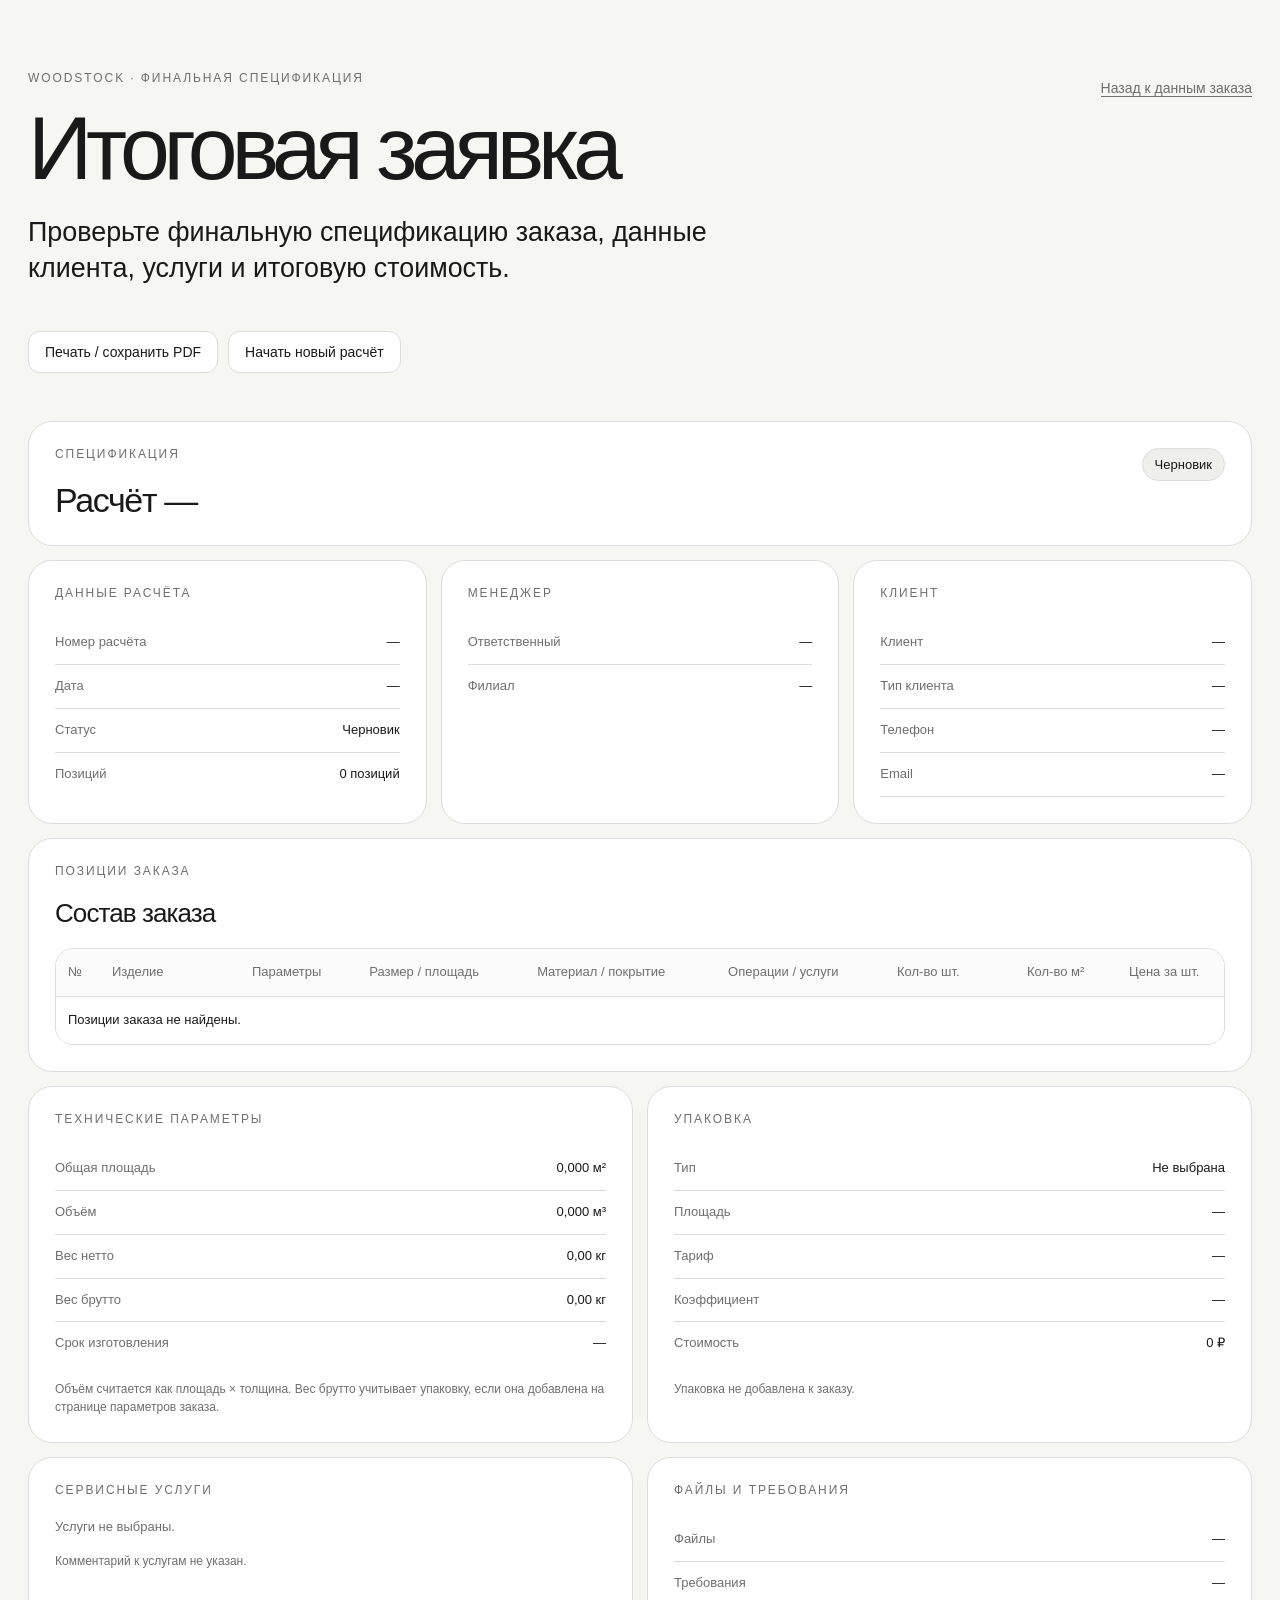
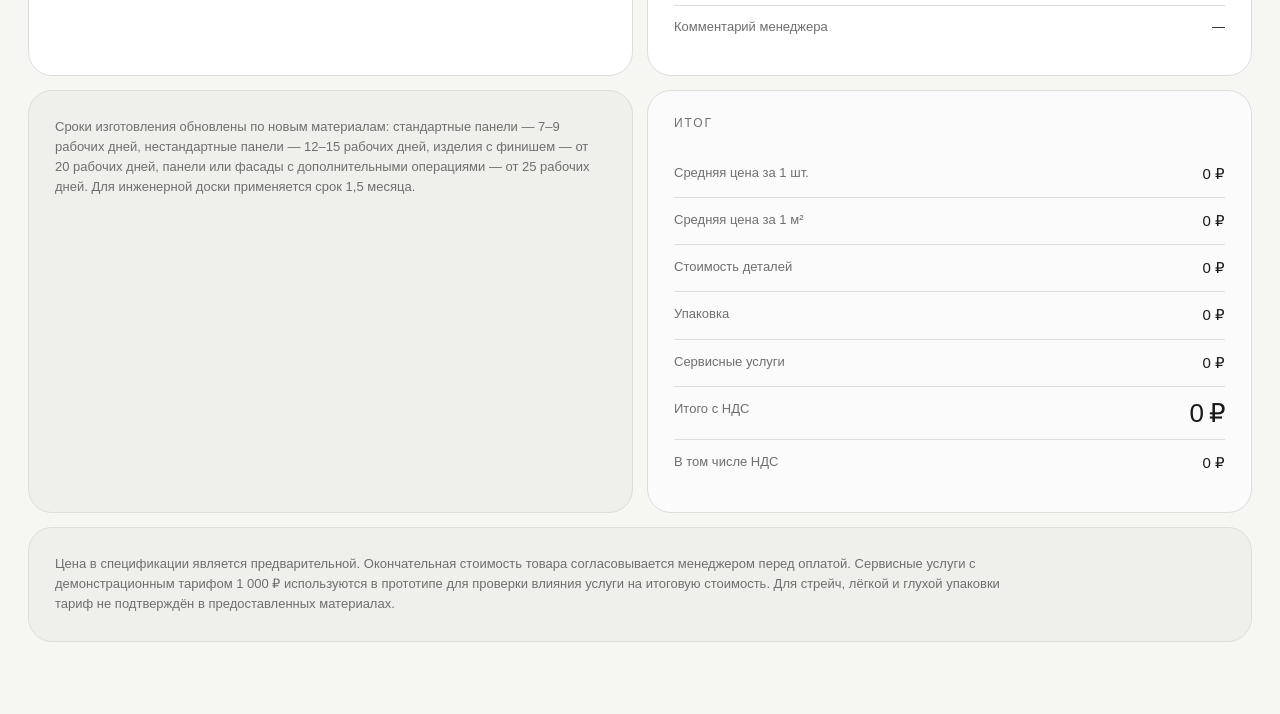
==== commit 0e713ec5: "Update prototype" ====
--- a/pages/final-specification.html
+++ b/pages/final-specification.html
@@ -7,7 +7,89 @@
   <link rel="stylesheet" href="../css/main.css" />
   <style>
     .final-table {
-      min-width: 1380px;
+      min-width: 1680px;
+    }
+
+    @media print {
+      .final-table {
+        min-width: 0 !important;
+      }
+
+      .final-table th,
+      .final-table td {
+        font-size: 7px !important;
+        padding: 4px 3px !important;
+      }
+
+      .final-table th:nth-child(1),
+      .final-table td:nth-child(1) {
+        width: 2.5%;
+      }
+
+      .final-table th:nth-child(2),
+      .final-table td:nth-child(2) {
+        width: 8%;
+      }
+
+      .final-table th:nth-child(3),
+      .final-table td:nth-child(3) {
+        width: 10%;
+      }
+
+      .final-table th:nth-child(4),
+      .final-table td:nth-child(4) {
+        width: 11%;
+      }
+
+      .final-table th:nth-child(5),
+      .final-table td:nth-child(5) {
+        width: 12%;
+      }
+
+      .final-table th:nth-child(6),
+      .final-table td:nth-child(6) {
+        width: 12%;
+      }
+
+      .final-table th:nth-child(7),
+      .final-table td:nth-child(7) {
+        width: 4.5%;
+      }
+
+      .final-table th:nth-child(8),
+      .final-table td:nth-child(8) {
+        width: 5%;
+      }
+
+      .final-table th:nth-child(9),
+      .final-table td:nth-child(9) {
+        width: 6%;
+      }
+
+      .final-table th:nth-child(10),
+      .final-table td:nth-child(10) {
+        width: 6%;
+      }
+
+      .final-table th:nth-child(11),
+      .final-table td:nth-child(11) {
+        width: 7%;
+      }
+
+      .final-table th:nth-child(12),
+      .final-table td:nth-child(12) {
+        width: 5%;
+      }
+
+      .final-table th:nth-child(13),
+      .final-table td:nth-child(13) {
+        width: 5%;
+      }
+
+      .final-table th:nth-child(14),
+      .final-table td:nth-child(14) {
+        width: 6%;
+      }
     }
   </style>
 </head>
@@ -136,11 +218,14 @@
                 <th>Размер / площадь</th>
                 <th>Материал / покрытие</th>
                 <th>Операции / услуги</th>
+                <th>Кол-во шт.</th>
                 <th>Кол-во м²</th>
+                <th>Цена за шт.</th>
+                <th>Цена за м²</th>
+                <th>Сумма за детали</th>
                 <th>Объём м³</th>
                 <th>Вес</th>
                 <th>Срок</th>
-                <th>Стоимость</th>
               </tr>
             </thead>
 
@@ -177,8 +262,7 @@
           </dl>
 
           <p class="final-note">
-            Объём считается как площадь × толщина. Для МДФ используется плотность 800 кг/м³, как в контрольной спецификации.
-            Вес брутто учитывает упаковку, если она добавлена на странице параметров заказа.
+            Объём считается как площадь × толщина. Вес брутто учитывает упаковку, если она добавлена на странице параметров заказа.
           </p>
         </div>
 
@@ -208,9 +292,7 @@
             </div>
           </dl>
 
-          <p class="final-note" id="packagingNote">
-            —
-          </p>
+          <p class="final-note" id="packagingNote">—</p>
         </div>
       </section>
 
@@ -222,9 +304,7 @@
             Услуги не выбраны.
           </div>
 
-          <p class="final-note" id="servicesComment">
-            —
-          </p>
+          <p class="final-note" id="servicesComment">—</p>
         </div>
 
         <div class="final-card">
@@ -250,9 +330,10 @@
       <section class="final-grid final-grid--two">
         <div class="final-card final-card--notice">
           <p>
-            Сроки изготовления показываются по правилам из предоставленной спецификации:
-            стандартные размеры до 70 м² — 11–15 рабочих дней, нестандартные размеры без лака до 100 м² — 20 рабочих дней,
-            изделия в лаке — 25–28 рабочих дней. Для инженерной доски применяется срок 1,5 месяца.
+            Сроки изготовления обновлены по новым материалам: стандартные панели — 7–9 рабочих дней,
+            нестандартные панели — 12–15 рабочих дней, изделия с финишем — от 20 рабочих дней,
+            панели или фасады с дополнительными операциями — от 25 рабочих дней.
+            Для инженерной доски применяется срок 1,5 месяца.
           </p>
         </div>
 
@@ -261,7 +342,15 @@
 
           <dl class="final-total-list">
             <div>
-              <dt>Позиции заказа</dt>
+              <dt>Средняя цена за 1 шт.</dt>
+              <dd id="averageUnitPrice">—</dd>
+            </div>
+            <div>
+              <dt>Средняя цена за 1 м²</dt>
+              <dd id="averageM2Price">—</dd>
+            </div>
+            <div>
+              <dt>Стоимость деталей</dt>
               <dd id="itemsTotal">—</dd>
             </div>
             <div>
@@ -289,6 +378,7 @@
           Цена в спецификации является предварительной. Окончательная стоимость товара
           согласовывается менеджером перед оплатой. Сервисные услуги с демонстрационным
           тарифом 1 000 ₽ используются в прототипе для проверки влияния услуги на итоговую стоимость.
+          Для стрейч, лёгкой и глухой упаковки тариф не подтверждён в предоставленных материалах.
         </p>
       </section>
     </section>
--- a/css/main.css
+++ b/css/main.css
@@ -1268,6 +1268,10 @@
   border-radius: 18px;
 }
 
+.option-row + .option-row {
+  margin-top: 12px;
+}
+
 .option-row strong {
   display: block;
   margin-bottom: 5px;
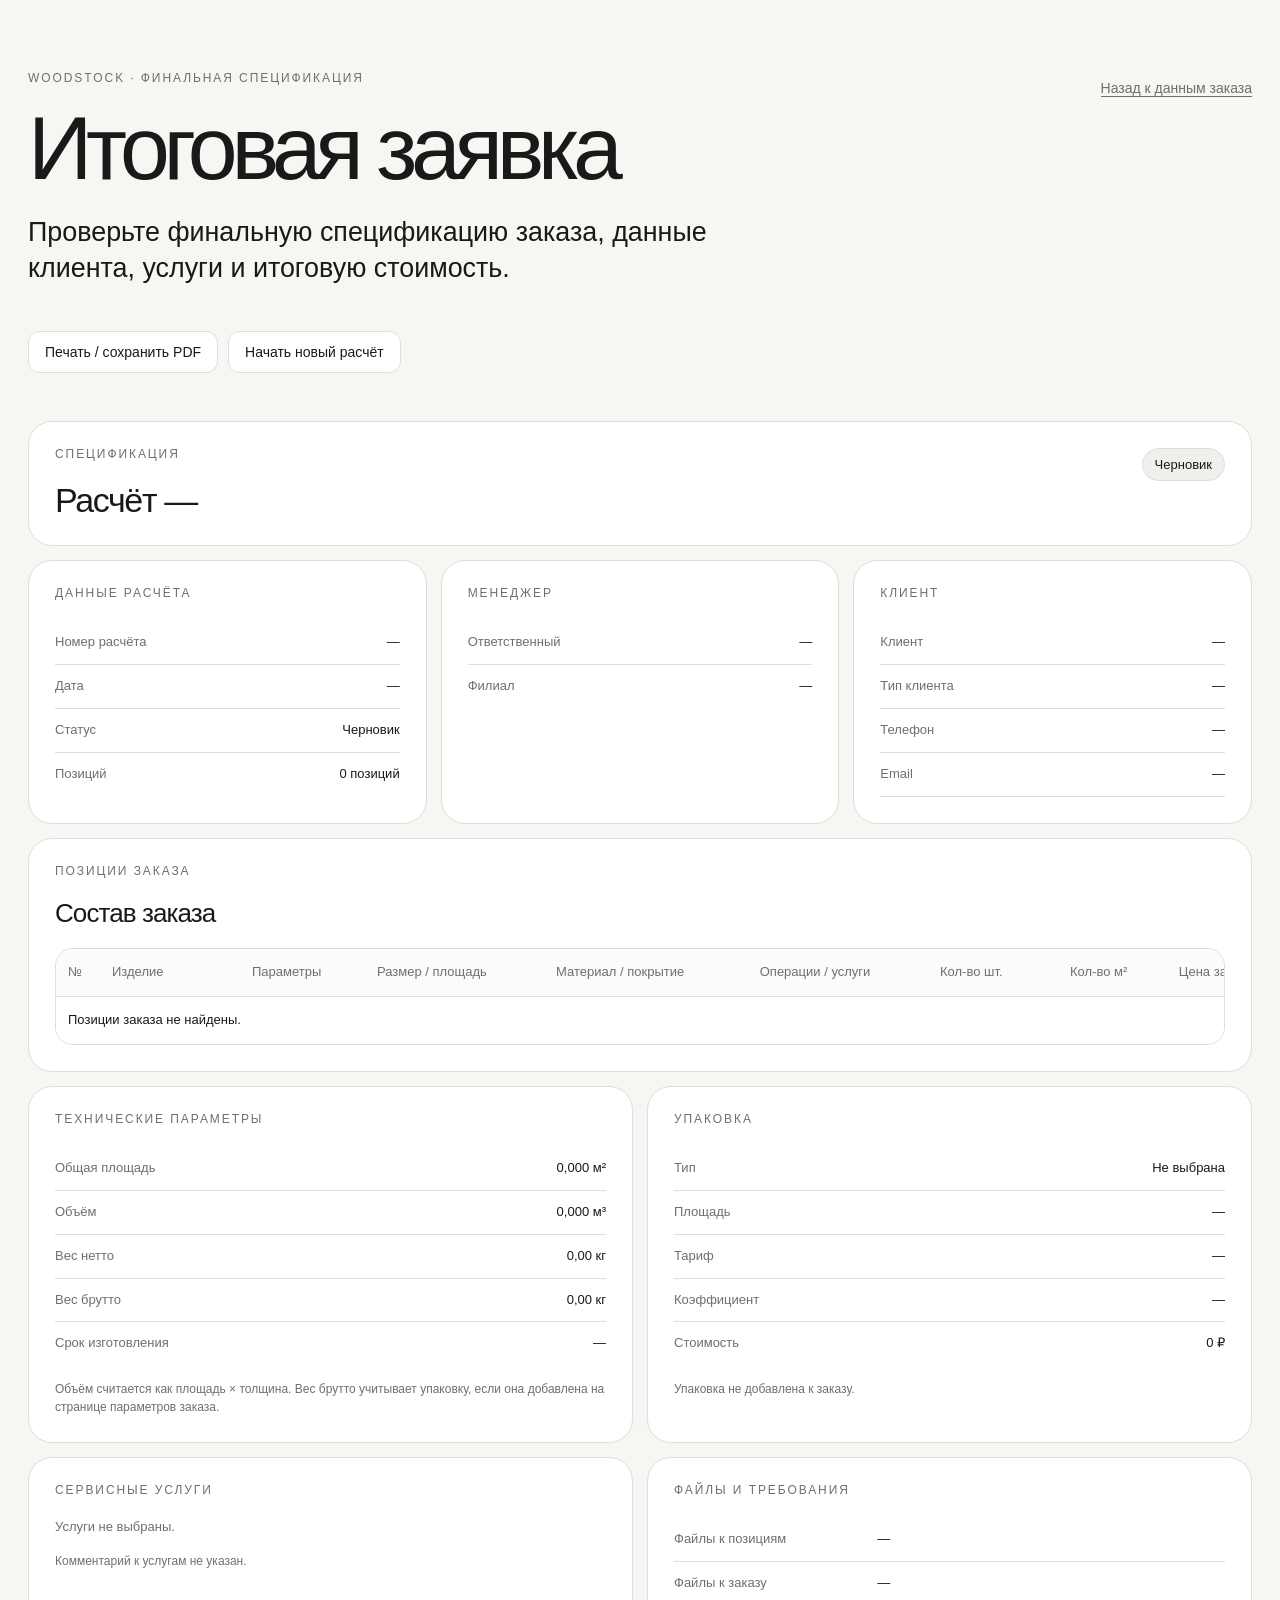
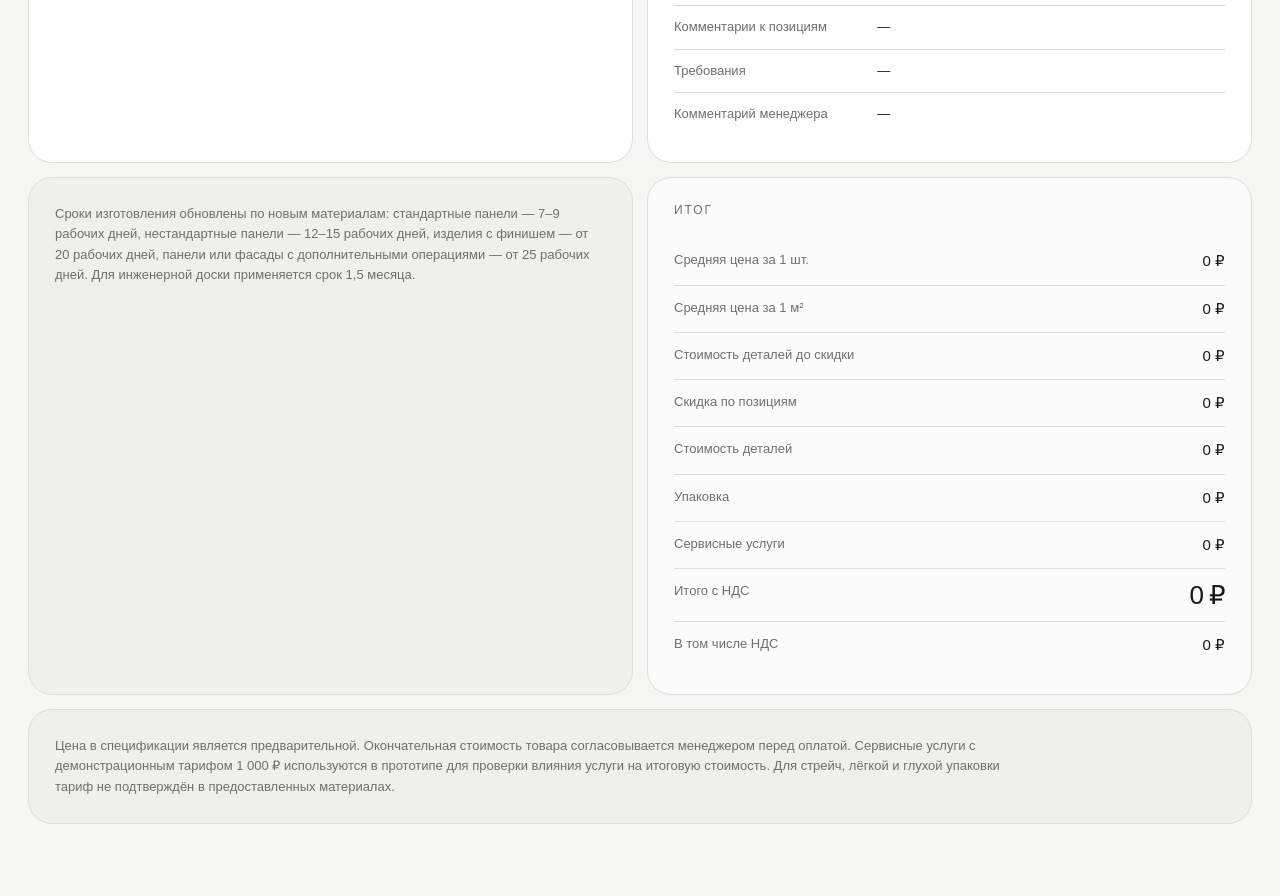
==== commit 00d516e0: "Update prototype" ====
--- a/pages/final-specification.html
+++ b/pages/final-specification.html
@@ -2,12 +2,24 @@
 <html lang="ru">
 <head>
   <meta charset="UTF-8" />
-  <meta name="viewport" content="width=device-width, initial-scale=1.0" />
-  <title>Woodstock — финальная спецификация</title>
-  <link rel="stylesheet" href="../css/main.css" />
+
+  <meta
+    name="viewport"
+    content="width=device-width, initial-scale=1.0"
+  />
+
+  <title>
+    Woodstock — финальная спецификация
+  </title>
+
+  <link
+    rel="stylesheet"
+    href="../css/main.css"
+  />
+
   <style>
     .final-table {
-      min-width: 1680px;
+      min-width: 1880px;
     }
 
     @media print {
@@ -17,63 +29,63 @@
 
       .final-table th,
       .final-table td {
-        font-size: 7px !important;
-        padding: 4px 3px !important;
+        font-size: 6.5px !important;
+        padding: 4px 2px !important;
       }
 
       .final-table th:nth-child(1),
       .final-table td:nth-child(1) {
-        width: 2.5%;
+        width: 2%;
       }
 
       .final-table th:nth-child(2),
       .final-table td:nth-child(2) {
-        width: 8%;
+        width: 7%;
       }
 
       .final-table th:nth-child(3),
       .final-table td:nth-child(3) {
-        width: 10%;
+        width: 8%;
       }
 
       .final-table th:nth-child(4),
       .final-table td:nth-child(4) {
-        width: 11%;
+        width: 9%;
       }
 
       .final-table th:nth-child(5),
       .final-table td:nth-child(5) {
-        width: 12%;
+        width: 10%;
       }
 
       .final-table th:nth-child(6),
       .final-table td:nth-child(6) {
-        width: 12%;
+        width: 11%;
       }
 
       .final-table th:nth-child(7),
       .final-table td:nth-child(7) {
-        width: 4.5%;
+        width: 4%;
       }
 
       .final-table th:nth-child(8),
       .final-table td:nth-child(8) {
-        width: 5%;
+        width: 4.5%;
       }
 
       .final-table th:nth-child(9),
       .final-table td:nth-child(9) {
-        width: 6%;
+        width: 5%;
       }
 
       .final-table th:nth-child(10),
       .final-table td:nth-child(10) {
-        width: 6%;
+        width: 5%;
       }
 
       .final-table th:nth-child(11),
       .final-table td:nth-child(11) {
-        width: 7%;
+        width: 6%;
       }
 
       .final-table th:nth-child(12),
@@ -83,36 +95,65 @@
 
       .final-table th:nth-child(13),
       .final-table td:nth-child(13) {
-        width: 5%;
+        width: 6%;
       }
 
       .final-table th:nth-child(14),
       .final-table td:nth-child(14) {
+        width: 4.5%;
+      }
+
+      .final-table th:nth-child(15),
+      .final-table td:nth-child(15) {
+        width: 5%;
+      }
+
+      .final-table th:nth-child(16),
+      .final-table td:nth-child(16) {
         width: 6%;
       }
     }
   </style>
 </head>
+
 <body>
   <main class="start-page calc-page final-page">
     <section class="calc-head final-page__head">
       <div>
-        <p class="kicker">WOODSTOCK · Финальная спецификация</p>
+        <p class="kicker">
+          WOODSTOCK · Финальная спецификация
+        </p>
+
         <h1>Итоговая заявка</h1>
+
         <p class="lead">
-          Проверьте финальную спецификацию заказа, данные клиента, услуги и итоговую стоимость.
+          Проверьте финальную спецификацию заказа, данные клиента,
+          услуги и итоговую стоимость.
         </p>
       </div>
 
-      <a class="back-link no-print" href="order-details.html">Назад к данным заказа</a>
+      <a
+        class="back-link no-print"
+        href="order-details.html"
+      >
+        Назад к данным заказа
+      </a>
     </section>
 
     <section class="final-actions no-print">
-      <button class="secondary-button" id="printBtn" type="button">
+      <button
+        class="secondary-button"
+        id="printBtn"
+        type="button"
+      >
         Печать / сохранить PDF
       </button>
 
-      <button class="secondary-button" id="newOrderBtn" type="button">
+      <button
+        class="secondary-button"
+        id="newOrderBtn"
+        type="button"
+      >
         Начать новый расчёт
       </button>
     </section>
@@ -120,8 +161,14 @@
     <section class="final-document">
       <section class="final-card final-card--header">
         <div>
-          <p class="kicker">Спецификация</p>
-          <h2>Расчёт <span id="orderNumber">—</span></h2>
+          <p class="kicker">
+            Спецификация
+          </p>
+
+          <h2>
+            Расчёт
+            <span id="orderNumber">—</span>
+          </h2>
         </div>
 
         <div class="final-status">
@@ -131,21 +178,26 @@
 
       <section class="final-grid">
         <div class="final-card">
-          <p class="kicker">Данные расчёта</p>
+          <p class="kicker">
+            Данные расчёта
+          </p>
 
           <dl class="final-list">
             <div>
               <dt>Номер расчёта</dt>
               <dd id="metaOrderNumber">—</dd>
             </div>
+
             <div>
               <dt>Дата</dt>
               <dd id="metaOrderDate">—</dd>
             </div>
+
             <div>
               <dt>Статус</dt>
               <dd id="metaOrderStatus">—</dd>
             </div>
+
             <div>
               <dt>Позиций</dt>
               <dd id="metaItemsCount">—</dd>
@@ -154,13 +206,16 @@
         </div>
 
         <div class="final-card">
-          <p class="kicker">Менеджер</p>
+          <p class="kicker">
+            Менеджер
+          </p>
 
           <dl class="final-list">
             <div>
               <dt>Ответственный</dt>
               <dd id="managerName">—</dd>
             </div>
+
             <div>
               <dt>Филиал</dt>
               <dd id="managerBranch">—</dd>
@@ -169,29 +224,36 @@
         </div>
 
         <div class="final-card">
-          <p class="kicker">Клиент</p>
+          <p class="kicker">
+            Клиент
+          </p>
 
           <dl class="final-list">
             <div>
               <dt>Клиент</dt>
               <dd id="clientName">—</dd>
             </div>
+
             <div>
               <dt>Тип клиента</dt>
               <dd id="clientType">—</dd>
             </div>
+
             <div>
               <dt>Телефон</dt>
               <dd id="clientPhone">—</dd>
             </div>
+
             <div>
               <dt>Email</dt>
               <dd id="clientEmail">—</dd>
             </div>
+
             <div id="companyRow">
               <dt>Компания</dt>
               <dd id="clientCompany">—</dd>
             </div>
+
             <div id="innRow">
               <dt>ИНН</dt>
               <dd id="clientInn">—</dd>
@@ -203,7 +265,10 @@
       <section class="final-card">
         <div class="final-card__head">
           <div>
-            <p class="kicker">Позиции заказа</p>
+            <p class="kicker">
+              Позиции заказа
+            </p>
+
             <h2>Состав заказа</h2>
           </div>
         </div>
@@ -222,7 +287,9 @@
                 <th>Кол-во м²</th>
                 <th>Цена за шт.</th>
                 <th>Цена за м²</th>
-                <th>Сумма за детали</th>
+                <th>До скидки</th>
+                <th>Скидка</th>
+                <th>Итого</th>
                 <th>Объём м³</th>
                 <th>Вес</th>
                 <th>Срок</th>
@@ -236,25 +303,31 @@
 
       <section class="final-grid final-grid--two">
         <div class="final-card">
-          <p class="kicker">Технические параметры</p>
+          <p class="kicker">
+            Технические параметры
+          </p>
 
           <dl class="final-list">
             <div>
               <dt>Общая площадь</dt>
               <dd id="technicalArea">—</dd>
             </div>
+
             <div>
               <dt>Объём</dt>
               <dd id="technicalVolume">—</dd>
             </div>
+
             <div>
               <dt>Вес нетто</dt>
               <dd id="technicalNetWeight">—</dd>
             </div>
+
             <div>
               <dt>Вес брутто</dt>
               <dd id="technicalGrossWeight">—</dd>
             </div>
+
             <div>
               <dt>Срок изготовления</dt>
               <dd id="technicalProductionTerm">—</dd>
@@ -262,63 +335,99 @@
           </dl>
 
           <p class="final-note">
-            Объём считается как площадь × толщина. Вес брутто учитывает упаковку, если она добавлена на странице параметров заказа.
-          </p>
-        </div>
-
-        <div class="final-card">
-          <p class="kicker">Упаковка</p>
+            Объём считается как площадь × толщина. Вес брутто учитывает
+            упаковку, если она добавлена на странице параметров заказа.
+          </p>
+        </div>
+
+        <div class="final-card">
+          <p class="kicker">
+            Упаковка
+          </p>
 
           <dl class="final-list">
             <div>
               <dt>Тип</dt>
               <dd id="packagingName">—</dd>
             </div>
+
             <div>
               <dt>Площадь</dt>
               <dd id="packagingArea">—</dd>
             </div>
+
             <div>
               <dt>Тариф</dt>
               <dd id="packagingRate">—</dd>
             </div>
+
             <div>
               <dt>Коэффициент</dt>
               <dd id="packagingMultiplier">—</dd>
             </div>
+
             <div>
               <dt>Стоимость</dt>
               <dd id="packagingTotal">—</dd>
             </div>
           </dl>
 
-          <p class="final-note" id="packagingNote">—</p>
+          <p
+            class="final-note"
+            id="packagingNote"
+          >
+            —
+          </p>
         </div>
       </section>
 
       <section class="final-grid final-grid--two">
         <div class="final-card">
-          <p class="kicker">Сервисные услуги</p>
-
-          <div class="final-services" id="servicesList">
+          <p class="kicker">
+            Сервисные услуги
+          </p>
+
+          <div
+            class="final-services"
+            id="servicesList"
+          >
             Услуги не выбраны.
           </div>
 
-          <p class="final-note" id="servicesComment">—</p>
-        </div>
-
-        <div class="final-card">
-          <p class="kicker">Файлы и требования</p>
+          <p
+            class="final-note"
+            id="servicesComment"
+          >
+            —
+          </p>
+        </div>
+
+        <div class="final-card">
+          <p class="kicker">
+            Файлы и требования
+          </p>
 
           <dl class="final-list">
             <div>
-              <dt>Файлы</dt>
+              <dt>Файлы к позициям</dt>
+              <dd id="itemFilesList">—</dd>
+            </div>
+
+            <div>
+              <dt>Файлы к заказу</dt>
               <dd id="filesList">—</dd>
             </div>
+
+            <div>
+              <dt>Комментарии к позициям</dt>
+              <dd id="itemCommentsList">—</dd>
+            </div>
+
             <div>
               <dt>Требования</dt>
               <dd id="orderRequirements">—</dd>
             </div>
+
             <div>
               <dt>Комментарий менеджера</dt>
               <dd id="managerComment">—</dd>
@@ -330,41 +439,62 @@
       <section class="final-grid final-grid--two">
         <div class="final-card final-card--notice">
           <p>
-            Сроки изготовления обновлены по новым материалам: стандартные панели — 7–9 рабочих дней,
-            нестандартные панели — 12–15 рабочих дней, изделия с финишем — от 20 рабочих дней,
-            панели или фасады с дополнительными операциями — от 25 рабочих дней.
-            Для инженерной доски применяется срок 1,5 месяца.
+            Сроки изготовления обновлены по новым материалам:
+            стандартные панели — 7–9 рабочих дней,
+            нестандартные панели — 12–15 рабочих дней,
+            изделия с финишем — от 20 рабочих дней,
+            панели или фасады с дополнительными операциями —
+            от 25 рабочих дней. Для инженерной доски применяется
+            срок 1,5 месяца.
           </p>
         </div>
 
         <div class="final-card final-card--total">
-          <p class="kicker">Итог</p>
+          <p class="kicker">
+            Итог
+          </p>
 
           <dl class="final-total-list">
             <div>
               <dt>Средняя цена за 1 шт.</dt>
               <dd id="averageUnitPrice">—</dd>
             </div>
+
             <div>
               <dt>Средняя цена за 1 м²</dt>
               <dd id="averageM2Price">—</dd>
             </div>
+
+            <div>
+              <dt>Стоимость деталей до скидки</dt>
+              <dd id="itemsTotalBeforeDiscount">—</dd>
+            </div>
+
+            <div>
+              <dt>Скидка по позициям</dt>
+              <dd id="itemsDiscountTotal">—</dd>
+            </div>
+
             <div>
               <dt>Стоимость деталей</dt>
               <dd id="itemsTotal">—</dd>
             </div>
+
             <div>
               <dt>Упаковка</dt>
               <dd id="summaryPackagingTotal">—</dd>
             </div>
+
             <div>
               <dt>Сервисные услуги</dt>
               <dd id="summaryServicesTotal">—</dd>
             </div>
+
             <div>
               <dt>Итого с НДС</dt>
               <dd id="finalTotal">—</dd>
             </div>
+
             <div>
               <dt>В том числе НДС</dt>
               <dd id="finalVat">—</dd>
@@ -375,10 +505,12 @@
 
       <section class="final-card final-card--notice">
         <p>
-          Цена в спецификации является предварительной. Окончательная стоимость товара
-          согласовывается менеджером перед оплатой. Сервисные услуги с демонстрационным
-          тарифом 1 000 ₽ используются в прототипе для проверки влияния услуги на итоговую стоимость.
-          Для стрейч, лёгкой и глухой упаковки тариф не подтверждён в предоставленных материалах.
+          Цена в спецификации является предварительной. Окончательная
+          стоимость товара согласовывается менеджером перед оплатой.
+          Сервисные услуги с демонстрационным тарифом 1 000 ₽ используются
+          в прототипе для проверки влияния услуги на итоговую стоимость.
+          Для стрейч, лёгкой и глухой упаковки тариф не подтверждён
+          в предоставленных материалах.
         </p>
       </section>
     </section>
--- a/css/main.css
+++ b/css/main.css
@@ -469,6 +469,30 @@
   display: none;
 }
 
+.standard-size-values [data-standard-size] {
+  cursor: pointer;
+  transition:
+    border-color 0.16s ease,
+    background-color 0.16s ease,
+    transform 0.16s ease;
+}
+
+.standard-size-values [data-standard-size]:hover {
+  border-color: var(--black);
+  background: #fbfbfb;
+  transform: translateY(-1px);
+}
+
+.standard-size-values [data-standard-size]:focus-visible {
+  outline: 2px solid var(--black);
+  outline-offset: 2px;
+  border-color: var(--black);
+}
+
+.standard-size-values [data-standard-size]:active {
+  transform: translateY(0);
+}
+
 .size-rows-head {
   margin: 0 0 16px;
   display: grid;
@@ -1455,20 +1479,66 @@
   }
 }
 
-/* Order details page */
+/* ========================================
+   Единая загрузка и отображение файлов
+   Панели, фасады, доска и краткий расчёт
+======================================== */
 
 .file-upload-box {
   margin-bottom: 20px;
 }
 
-.uploaded-files {
+input[type="file"] {
+  min-height: 48px;
+  padding: 7px 10px;
+  overflow: hidden;
+  color: var(--text);
+  background: #fbfbfb;
+  border: 1px solid var(--line);
+  border-radius: 14px;
+  cursor: pointer;
+}
+
+input[type="file"]:hover {
+  border-color: var(--line-dark);
+}
+
+input[type="file"]:focus {
+  border-color: var(--black);
+  background: var(--white);
+}
+
+input[type="file"]::file-selector-button {
+  min-height: 32px;
+  margin: 0 10px 0 0;
+  padding: 6px 11px;
+  font-family: Arial, Helvetica, sans-serif;
+  font-size: 13px;
+  line-height: 1.2;
+  color: var(--text);
+  background: var(--white);
+  border: 1px solid var(--line-dark);
+  border-radius: 8px;
+  cursor: pointer;
+  transition:
+    border-color 0.16s ease,
+    background-color 0.16s ease;
+}
+
+input[type="file"]::file-selector-button:hover {
+  border-color: var(--black);
+  background: var(--soft);
+}
+
+.uploaded-files,
+.quick-file-list {
+  min-height: 48px;
   margin-top: 10px;
   padding: 14px;
   display: flex;
   flex-wrap: wrap;
+  align-items: center;
   gap: 8px;
-  min-height: 48px;
-  align-items: center;
   font-size: 13px;
   line-height: 1.4;
   color: var(--muted);
@@ -1477,12 +1547,42 @@
   border-radius: 14px;
 }
 
-.uploaded-files span {
+.uploaded-files span,
+.quick-file-list span {
+  max-width: 100%;
   padding: 7px 10px;
+  overflow: hidden;
   color: var(--text);
   background: var(--white);
   border: 1px solid var(--line);
   border-radius: 999px;
+  text-overflow: ellipsis;
+  white-space: nowrap;
+}
+
+@media (max-width: 760px) {
+  input[type="file"] {
+    padding: 7px 8px;
+  }
+
+  input[type="file"]::file-selector-button {
+    margin-right: 7px;
+    padding-right: 9px;
+    padding-left: 9px;
+  }
+
+  .uploaded-files,
+  .quick-file-list {
+    padding: 12px;
+  }
+
+  .uploaded-files span,
+  .quick-file-list span {
+    width: 100%;
+    border-radius: 10px;
+    white-space: normal;
+    overflow-wrap: anywhere;
+  }
 }
 
 /* Final specification page */
@@ -1579,8 +1679,9 @@
 .final-list div {
   padding: 12px 0;
   display: grid;
-  grid-template-columns: 0.8fr 1.2fr;
+  grid-template-columns: minmax(130px, 0.7fr) minmax(0, 1.3fr);
   gap: 16px;
+  align-items: start;
   border-bottom: 1px solid var(--line);
 }
 
@@ -1595,12 +1696,14 @@
 }
 
 .final-list dd {
+  min-width: 0;
   margin: 0;
   font-size: 13px;
   line-height: 1.45;
   color: var(--text);
   text-align: right;
-  word-break: break-word;
+  overflow-wrap: anywhere;
+  word-break: normal;
 }
 
 .final-table-wrap {
@@ -1996,4 +2099,564 @@
   .total-box strong {
     font-size: 22px;
   }
+}
+
+/* Final specification: item files and comments */
+
+#itemFilesList,
+#itemCommentsList {
+  display: grid;
+  gap: 8px;
+  text-align: left;
+}
+
+#itemFilesList .final-service-row,
+#itemCommentsList .final-service-row {
+  padding: 10px 12px;
+  display: block;
+  min-width: 0;
+  background: #fbfbfb;
+  border: 1px solid var(--line);
+  border-radius: 12px;
+  text-align: left;
+}
+
+#itemFilesList .final-service-row span,
+#itemCommentsList .final-service-row span {
+  display: block;
+  min-width: 0;
+  font-size: 13px;
+  line-height: 1.45;
+  color: var(--text);
+  text-align: left;
+  overflow-wrap: anywhere;
+  word-break: normal;
+}
+
+#itemFilesList .final-service-row strong,
+#itemCommentsList .final-service-row strong {
+  display: block;
+  margin-top: 5px;
+  min-width: 0;
+  font-size: 13px;
+  line-height: 1.45;
+  font-weight: 400;
+  color: var(--text);
+  text-align: left;
+  overflow-wrap: anywhere;
+  word-break: normal;
+}
+
+#itemFilesList .final-service-row small {
+  display: block;
+  margin-top: 4px;
+  font-size: 12px;
+  line-height: 1.35;
+  color: var(--muted);
+  text-align: left;
+}
+
+#itemFilesList,
+#filesList,
+#itemCommentsList,
+#orderRequirements,
+#managerComment {
+  max-width: 100%;
+  text-align: left;
+  overflow-wrap: anywhere;
+  word-break: normal;
+}
+
+@media (max-width: 760px) {
+  .final-list div {
+    grid-template-columns: 1fr;
+    gap: 6px;
+  }
+
+  .final-list dd,
+  #itemFilesList,
+  #filesList,
+  #itemCommentsList,
+  #orderRequirements,
+  #managerComment {
+    text-align: left;
+  }
+}
+
+@media print {
+  #itemFilesList .final-service-row,
+  #itemCommentsList .final-service-row {
+    padding: 5px 6px;
+    border-radius: 0;
+    break-inside: avoid;
+    page-break-inside: avoid;
+  }
+
+  #itemFilesList .final-service-row span,
+  #itemFilesList .final-service-row small,
+  #itemCommentsList .final-service-row span,
+  #itemCommentsList .final-service-row strong {
+    font-size: 9px;
+    line-height: 1.3;
+  }
+}
+
+/* Поисковый выпадающий список шпона */
+.searchable-select {
+  position: relative;
+  width: 100%;
+  min-width: 0;
+}
+
+.searchable-select__control {
+  position: relative;
+  width: 100%;
+  min-width: 0;
+}
+
+/* Поле полностью повторяет базовые стили input/select проекта */
+.searchable-select__input {
+  width: 100%;
+  min-width: 0;
+  max-width: 100%;
+  min-height: 48px;
+  padding: 12px 44px 12px 14px;
+  font-family: Arial, Helvetica, sans-serif;
+  font-size: 15px;
+  line-height: normal;
+  color: var(--text);
+  background: #fbfbfb;
+  border: 1px solid var(--line);
+  border-radius: 14px;
+  outline: none;
+}
+
+.searchable-select__input::placeholder {
+  color: var(--text);
+  opacity: 1;
+}
+
+.searchable-select__input:hover {
+  border-color: var(--line-dark);
+}
+
+.searchable-select__input:focus,
+.searchable-select.is-open .searchable-select__input {
+  border-color: var(--black);
+  background: var(--white);
+  box-shadow: none;
+}
+
+.searchable-select__toggle {
+  position: absolute;
+  z-index: 2;
+  top: 0;
+  right: 0;
+  width: 44px;
+  height: 48px;
+  padding: 0;
+  border: 0;
+  border-radius: 0 14px 14px 0;
+  background: transparent;
+  cursor: pointer;
+}
+
+.searchable-select__toggle::before,
+.searchable-select__toggle::after {
+  content: "";
+  position: absolute;
+  top: 23px;
+  width: 7px;
+  height: 1px;
+  background: var(--black);
+  transition: transform 0.15s ease;
+}
+
+.searchable-select__toggle::before {
+  left: 15px;
+  transform: rotate(45deg);
+}
+
+.searchable-select__toggle::after {
+  right: 15px;
+  transform: rotate(-45deg);
+}
+
+.searchable-select.is-open .searchable-select__toggle::before {
+  transform: rotate(-45deg);
+}
+
+.searchable-select.is-open .searchable-select__toggle::after {
+  transform: rotate(45deg);
+}
+
+.searchable-select__dropdown {
+  position: absolute;
+  z-index: 40;
+  top: calc(100% + 6px);
+  left: 0;
+  right: 0;
+  max-height: 320px;
+  overflow-y: auto;
+  padding: 6px;
+  border: 1px solid var(--line);
+  border-radius: 14px;
+  background: var(--white);
+  box-shadow: 0 12px 28px rgba(0, 0, 0, 0.12);
+}
+
+.searchable-select__option {
+  display: grid;
+  grid-template-columns: minmax(0, 1fr) auto;
+  gap: 12px;
+  align-items: center;
+  width: 100%;
+  padding: 10px 12px;
+  border: 0;
+  border-radius: 9px;
+  background: transparent;
+  color: var(--text);
+  text-align: left;
+  cursor: pointer;
+}
+
+.searchable-select__option:hover,
+.searchable-select__option.is-highlighted {
+  background: var(--soft);
+}
+
+.searchable-select__option[aria-selected="true"] {
+  background: #e8e8e4;
+}
+
+.searchable-select__option-name {
+  min-width: 0;
+  overflow: hidden;
+  font-size: 15px;
+  font-weight: 400;
+  line-height: 1.35;
+  text-overflow: ellipsis;
+  white-space: nowrap;
+}
+
+.searchable-select__option-meta {
+  color: var(--muted);
+  font-size: 13px;
+  line-height: 1.35;
+  white-space: nowrap;
+}
+
+.searchable-select__empty,
+.searchable-select__more {
+  padding: 10px 12px;
+  color: var(--muted);
+  font-size: 13px;
+  line-height: 1.4;
+}
+
+.searchable-select__more {
+  margin-top: 4px;
+  border-top: 1px solid var(--line);
+}
+
+.searchable-select__native {
+  position: absolute !important;
+  width: 1px !important;
+  height: 1px !important;
+  min-height: 0 !important;
+  padding: 0 !important;
+  margin: -1px !important;
+  overflow: hidden !important;
+  clip: rect(0, 0, 0, 0) !important;
+  white-space: nowrap !important;
+  border: 0 !important;
+}
+
+@media (max-width: 760px) {
+  .searchable-select__input {
+    min-height: 48px;
+    padding: 12px 44px 12px 14px;
+    font-size: 15px;
+  }
+
+  .searchable-select__toggle {
+    height: 48px;
+  }
+
+  .searchable-select__dropdown {
+    max-height: 280px;
+  }
+
+  .searchable-select__option {
+    grid-template-columns: 1fr;
+    gap: 2px;
+  }
+
+  .searchable-select__option-meta {
+    white-space: normal;
+  }
+}
+
+/* ========================================
+   Краткий расчёт панелей и фасадов
+   Только уникальные элементы
+======================================== */
+
+.quick-panels-facades-page {
+  width: 100%;
+}
+
+/* Универсальная сетка из двух колонок */
+
+.field-grid--two {
+  grid-template-columns: repeat(2, minmax(0, 1fr));
+}
+
+/* Выбор основы */
+
+.quick-choice-list {
+  margin-bottom: 20px;
+  display: grid;
+  grid-template-columns: repeat(2, minmax(0, 1fr));
+  gap: 12px;
+}
+
+.quick-choice-card {
+  position: relative;
+  min-height: 96px;
+  padding: 16px;
+  display: grid;
+  align-content: start;
+  color: var(--text);
+  background: #fbfbfb;
+  border: 1px solid var(--line);
+  border-radius: 18px;
+  cursor: pointer;
+  transition:
+    border-color 0.16s ease,
+    background-color 0.16s ease;
+}
+
+.quick-choice-card:hover,
+.quick-choice-card:focus-within {
+  border-color: var(--black);
+}
+
+.quick-choice-card:has(input:checked) {
+  background: var(--soft);
+  border-color: var(--black);
+}
+
+.quick-choice-card input {
+  position: absolute;
+  width: 1px;
+  height: 1px;
+  min-height: 0;
+  margin: -1px;
+  padding: 0;
+  overflow: hidden;
+  opacity: 0;
+  pointer-events: none;
+}
+
+.quick-choice-card__content {
+  display: grid;
+  gap: 5px;
+}
+
+.quick-choice-card__content strong {
+  font-size: 16px;
+  line-height: 1.25;
+  font-weight: 500;
+}
+
+.quick-choice-card__content small {
+  font-size: 13px;
+  line-height: 1.45;
+  color: var(--muted);
+}
+
+/* Фиксированная кромка и финиш */
+
+.fixed-option-card {
+  padding: 18px;
+  display: grid;
+  grid-template-columns: 30px minmax(0, 1fr) auto;
+  gap: 12px;
+  align-items: start;
+  background: var(--soft);
+  border: 1px solid var(--line);
+  border-radius: 18px;
+}
+
+.fixed-option-card__mark {
+  width: 30px;
+  height: 30px;
+  display: grid;
+  place-items: center;
+  font-size: 13px;
+  line-height: 1;
+  color: var(--white);
+  background: var(--black);
+  border-radius: 50%;
+}
+
+.fixed-option-card__content {
+  min-width: 0;
+}
+
+.fixed-option-card__content strong {
+  display: block;
+  margin: 1px 0 4px;
+  font-size: 15px;
+  line-height: 1.3;
+  font-weight: 500;
+}
+
+.fixed-option-card__content p {
+  margin: 0;
+  font-size: 13px;
+  line-height: 1.45;
+  color: var(--muted);
+}
+
+.fixed-option-card__badge {
+  padding: 7px 10px;
+  font-size: 12px;
+  line-height: 1;
+  color: var(--muted);
+  background: var(--white);
+  border: 1px solid var(--line);
+  border-radius: 999px;
+  white-space: nowrap;
+}
+
+.fixed-option-note {
+  margin: 12px 0 0;
+}
+
+/* Фурнитура фасадов */
+
+.quick-checkbox-card {
+  position: relative;
+  padding: 16px;
+  display: grid;
+  grid-template-columns: 22px minmax(0, 1fr);
+  gap: 12px;
+  align-items: flex-start;
+  background: #fbfbfb;
+  border: 1px solid var(--line);
+  border-radius: 18px;
+  cursor: pointer;
+  transition:
+    border-color 0.16s ease,
+    background-color 0.16s ease;
+}
+
+.quick-checkbox-card:hover {
+  border-color: var(--black);
+}
+
+.quick-checkbox-card:has(input:checked) {
+  background: var(--soft);
+  border-color: var(--line-dark);
+}
+
+.quick-checkbox-card input {
+  position: absolute;
+  width: 1px;
+  height: 1px;
+  min-height: 0;
+  margin: -1px;
+  padding: 0;
+  overflow: hidden;
+  opacity: 0;
+  pointer-events: none;
+}
+
+.quick-checkbox-card__control {
+  position: relative;
+  width: 18px;
+  height: 18px;
+  margin-top: 2px;
+  background: var(--white);
+  border: 1px solid var(--line-dark);
+  border-radius: 4px;
+}
+
+.quick-checkbox-card input:checked
++ .quick-checkbox-card__control {
+  background: var(--black);
+  border-color: var(--black);
+}
+
+.quick-checkbox-card input:checked
++ .quick-checkbox-card__control::after {
+  content: "";
+  position: absolute;
+  top: 2px;
+  left: 5px;
+  width: 5px;
+  height: 9px;
+  border-right: 2px solid var(--white);
+  border-bottom: 2px solid var(--white);
+  transform: rotate(45deg);
+}
+
+.quick-checkbox-card__content {
+  min-width: 0;
+  display: grid;
+  gap: 4px;
+}
+
+.quick-checkbox-card__content strong {
+  font-size: 15px;
+  line-height: 1.3;
+  font-weight: 500;
+  color: var(--text);
+}
+
+.quick-checkbox-card__content small {
+  font-size: 13px;
+  line-height: 1.45;
+  color: var(--muted);
+}
+
+/* Данные для связи используют общие стили подробного расчёта */
+
+.contact-manager-option {
+  margin-bottom: 20px;
+}
+
+.privacy-option {
+  margin-top: 20px;
+}
+
+/* Действия спецификации */
+
+.quick-spec-actions {
+  margin-top: 18px;
+  display: grid;
+  gap: 10px;
+}
+
+.quick-spec-actions .next-step-button,
+.quick-spec-actions .next-step-link {
+  margin-top: 0;
+}
+
+@media (max-width: 760px) {
+  .field-grid--two,
+  .quick-choice-list {
+    grid-template-columns: 1fr;
+  }
+
+  .fixed-option-card {
+    grid-template-columns: 30px minmax(0, 1fr);
+  }
+
+  .fixed-option-card__badge {
+    grid-column: 2;
+    justify-self: start;
+  }
 }
